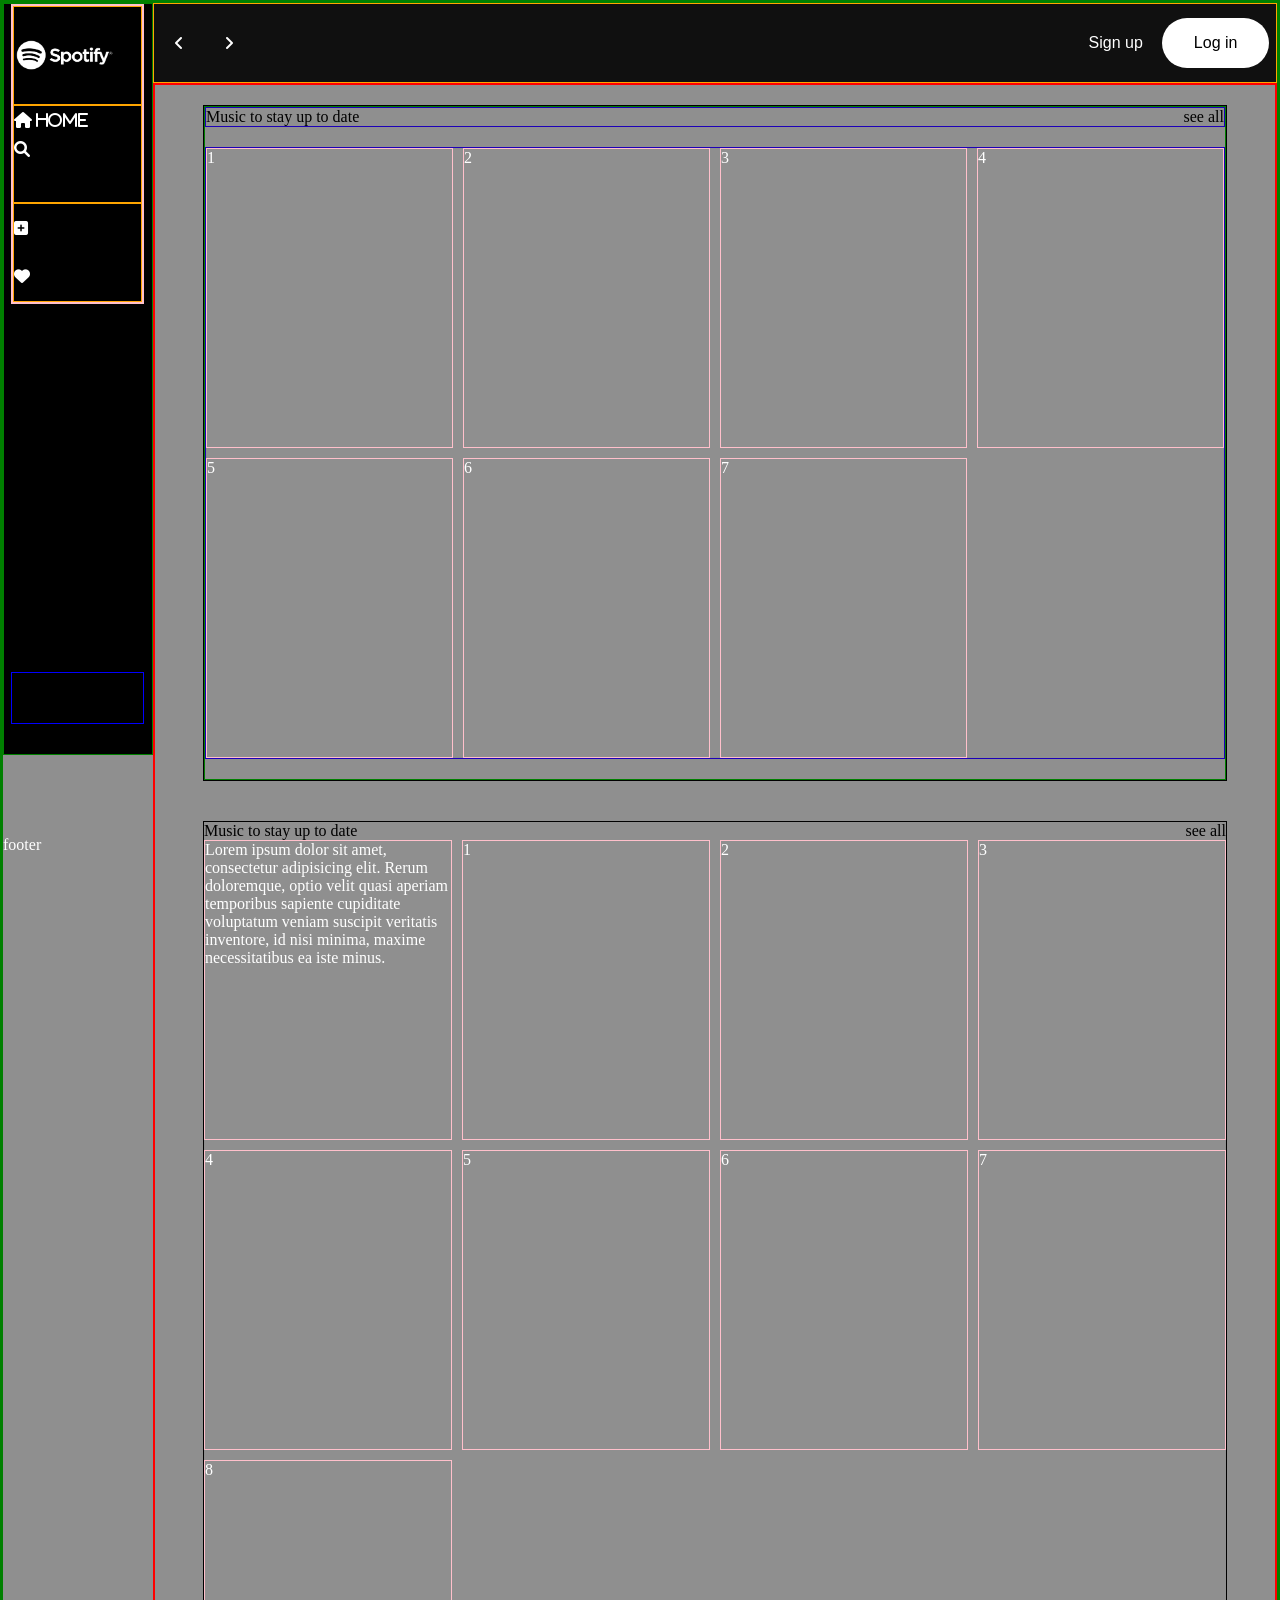
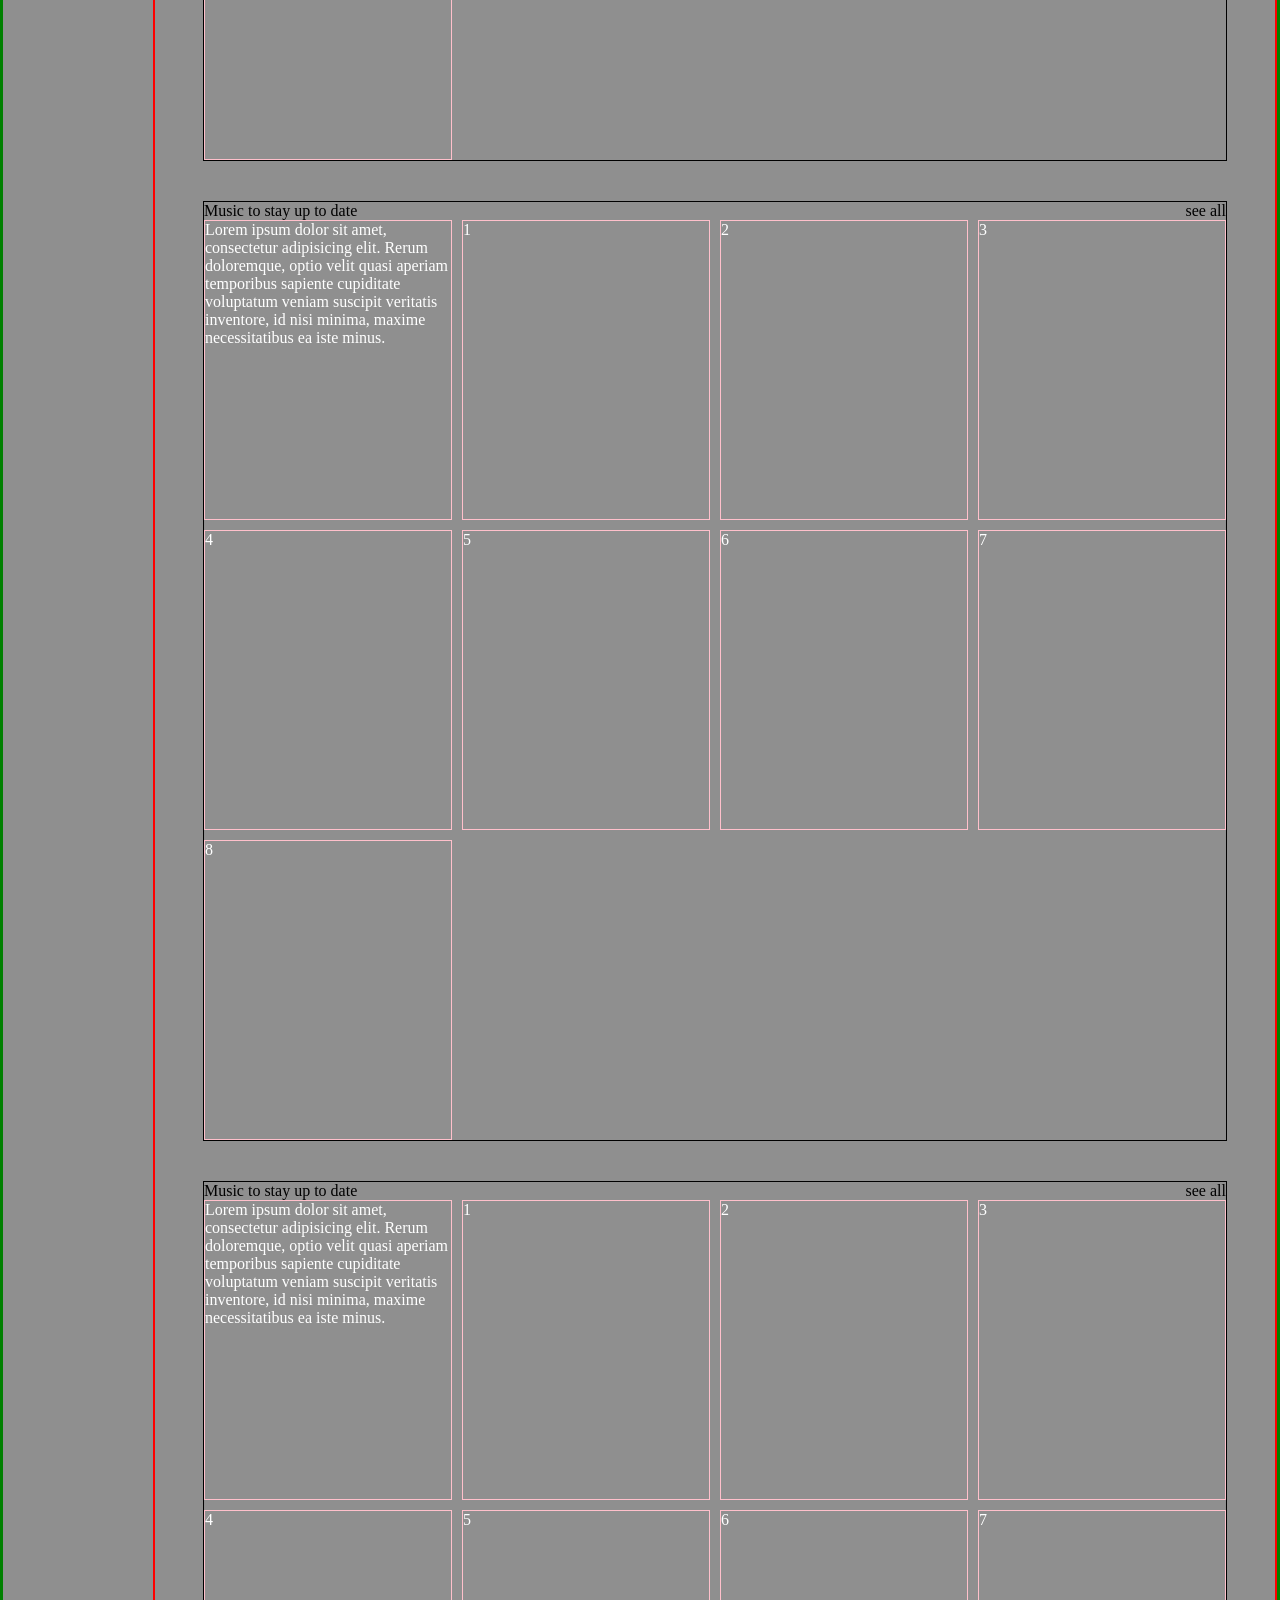
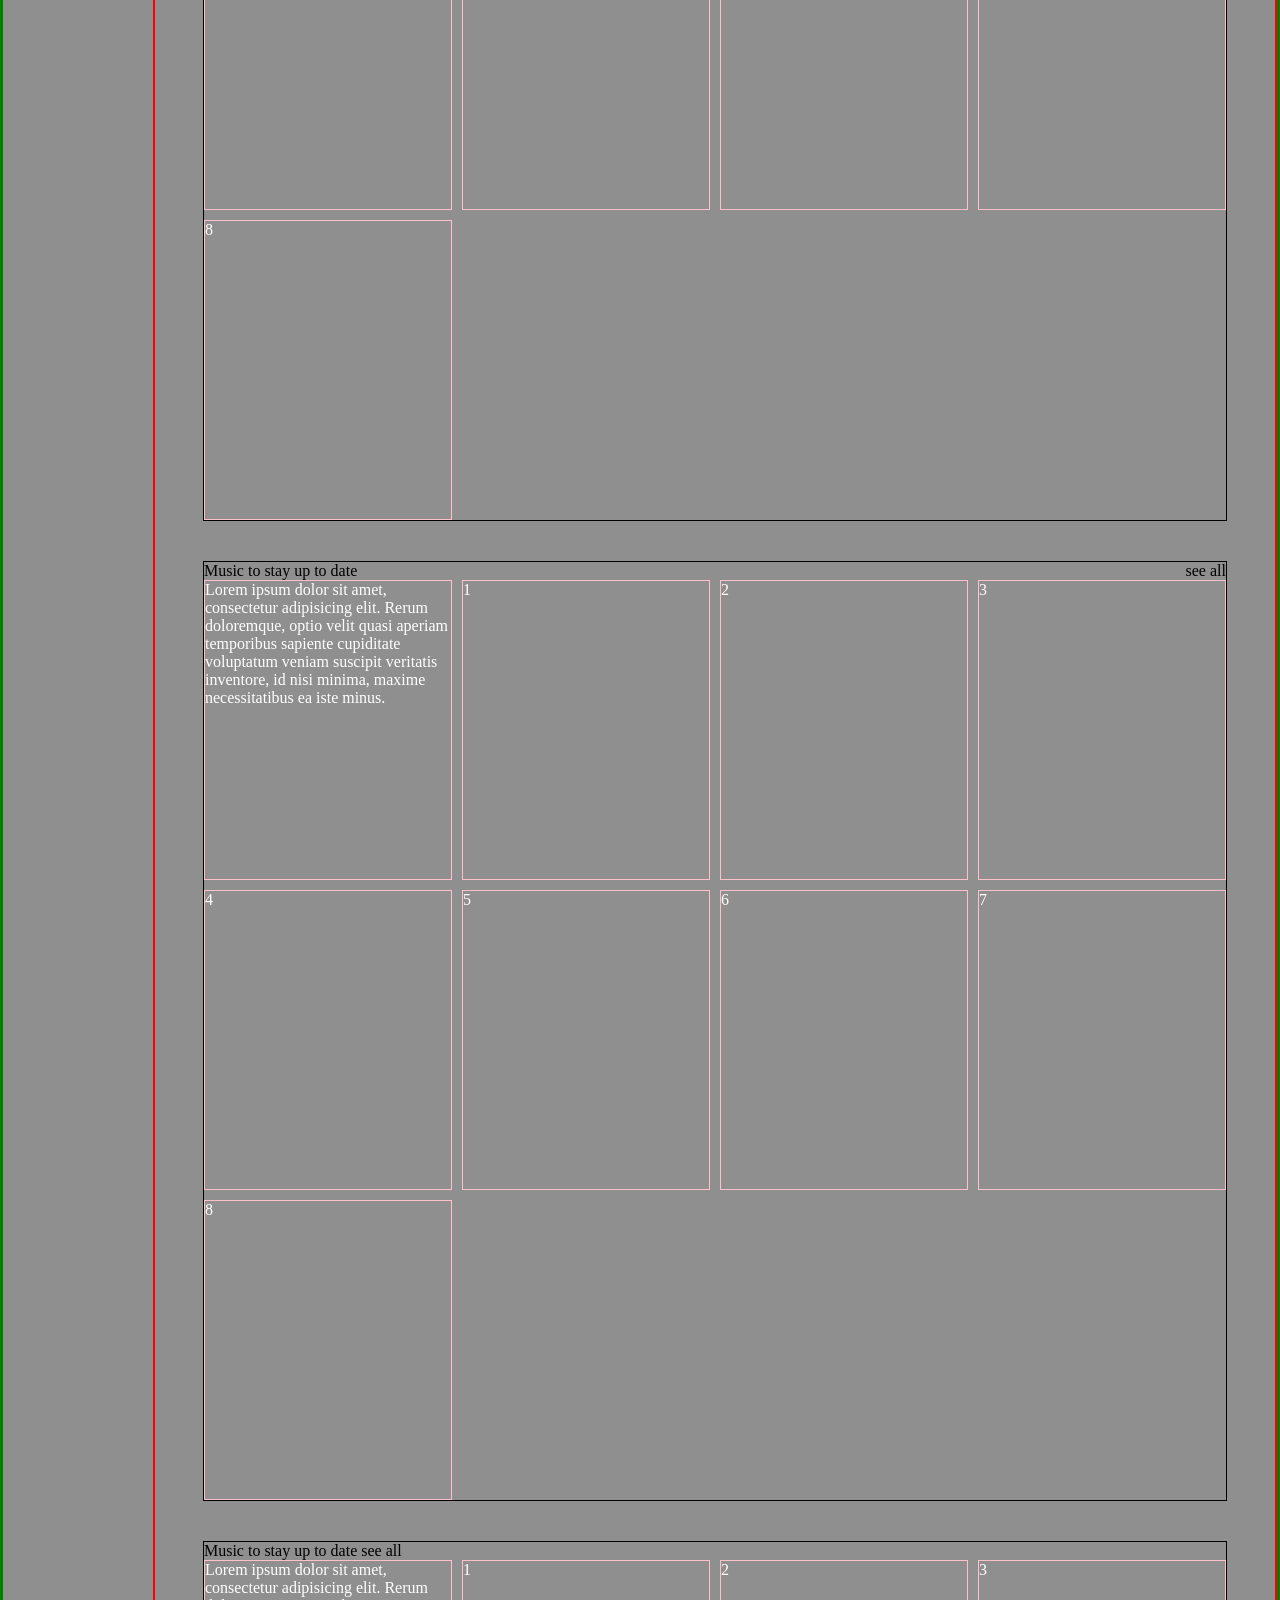
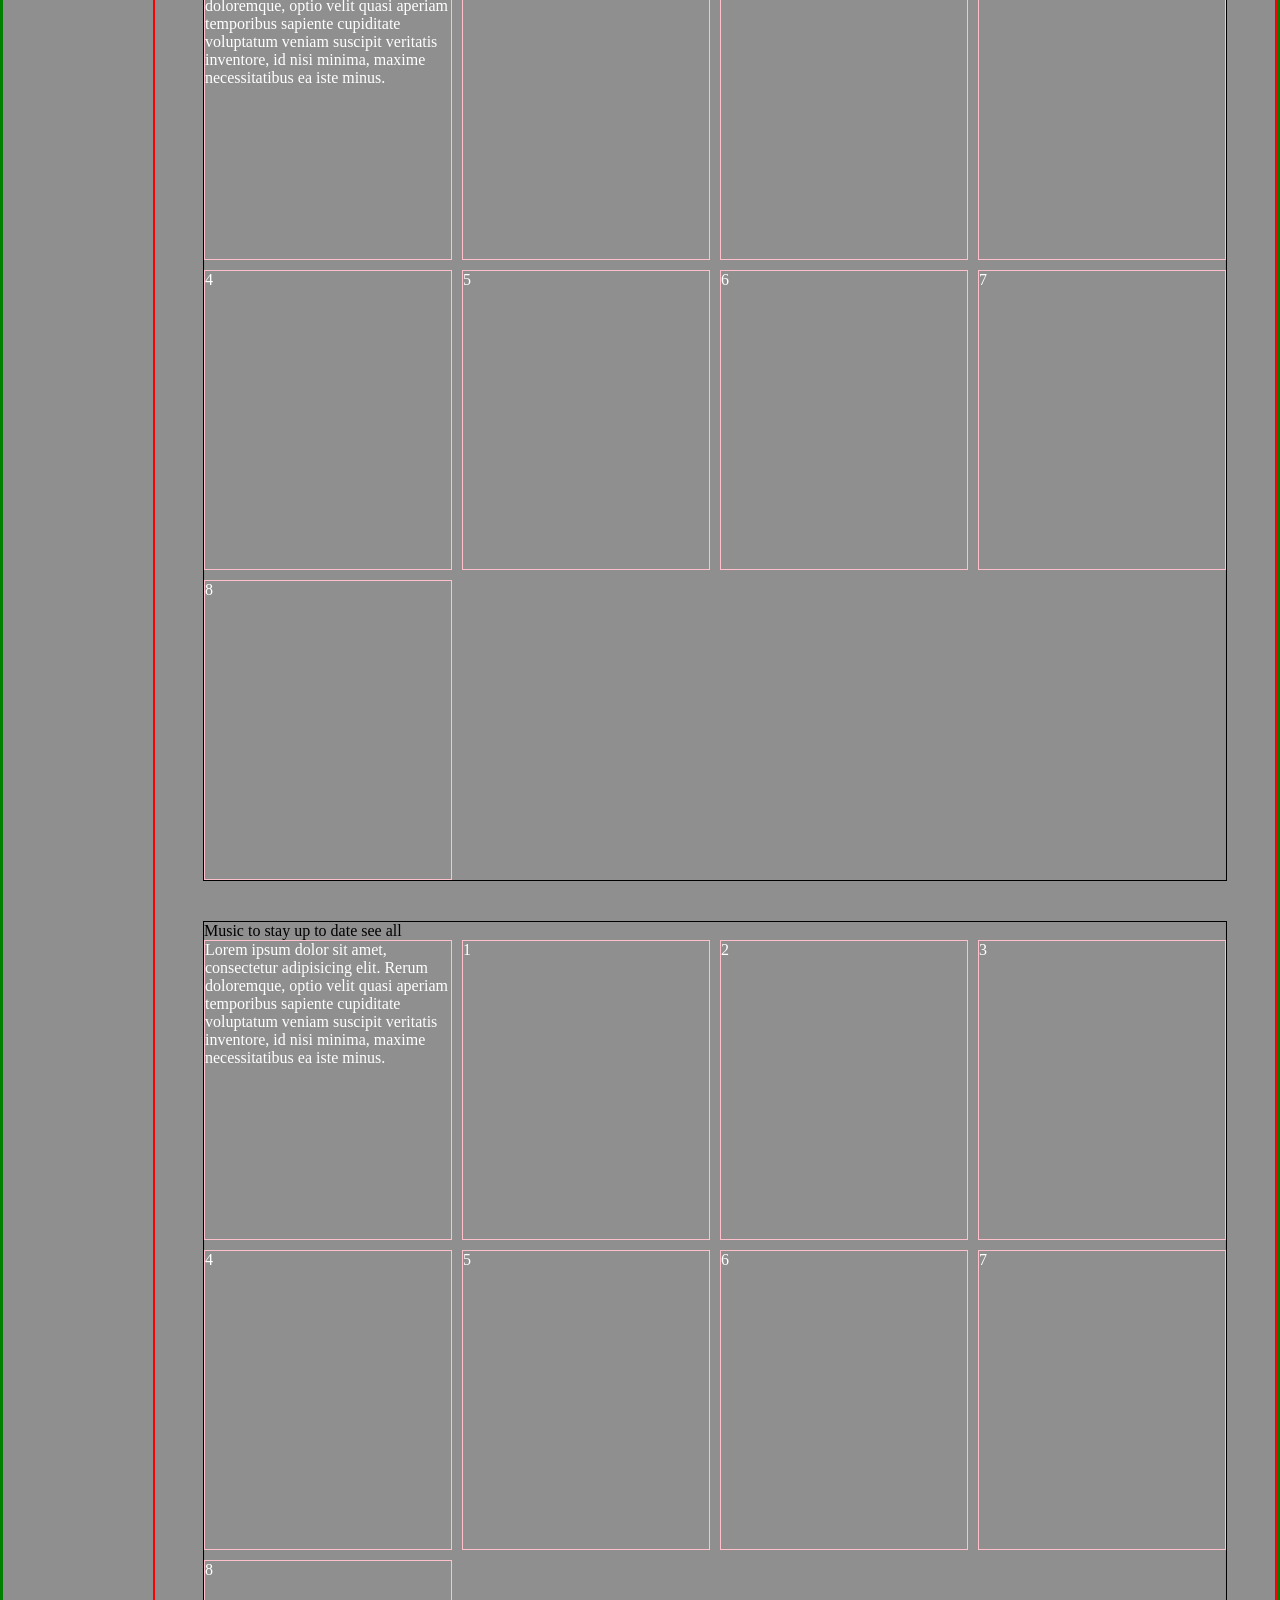
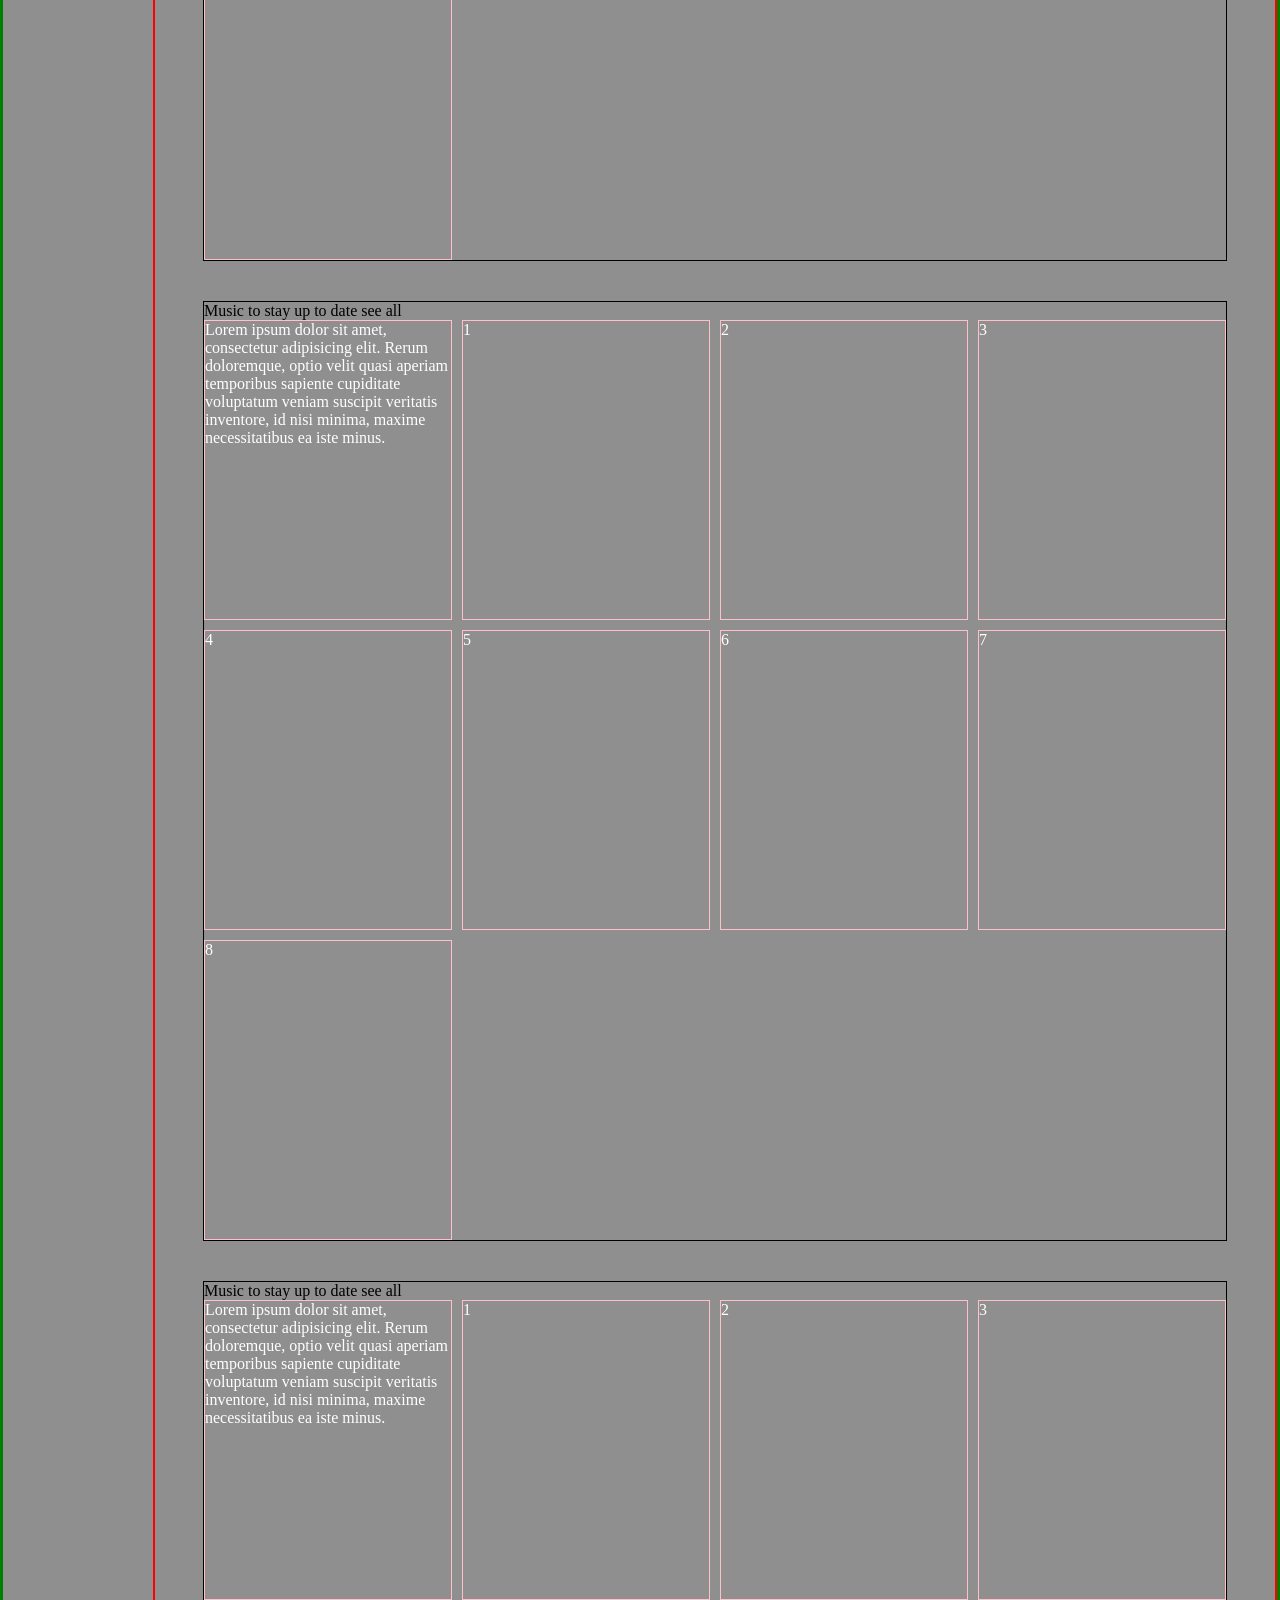
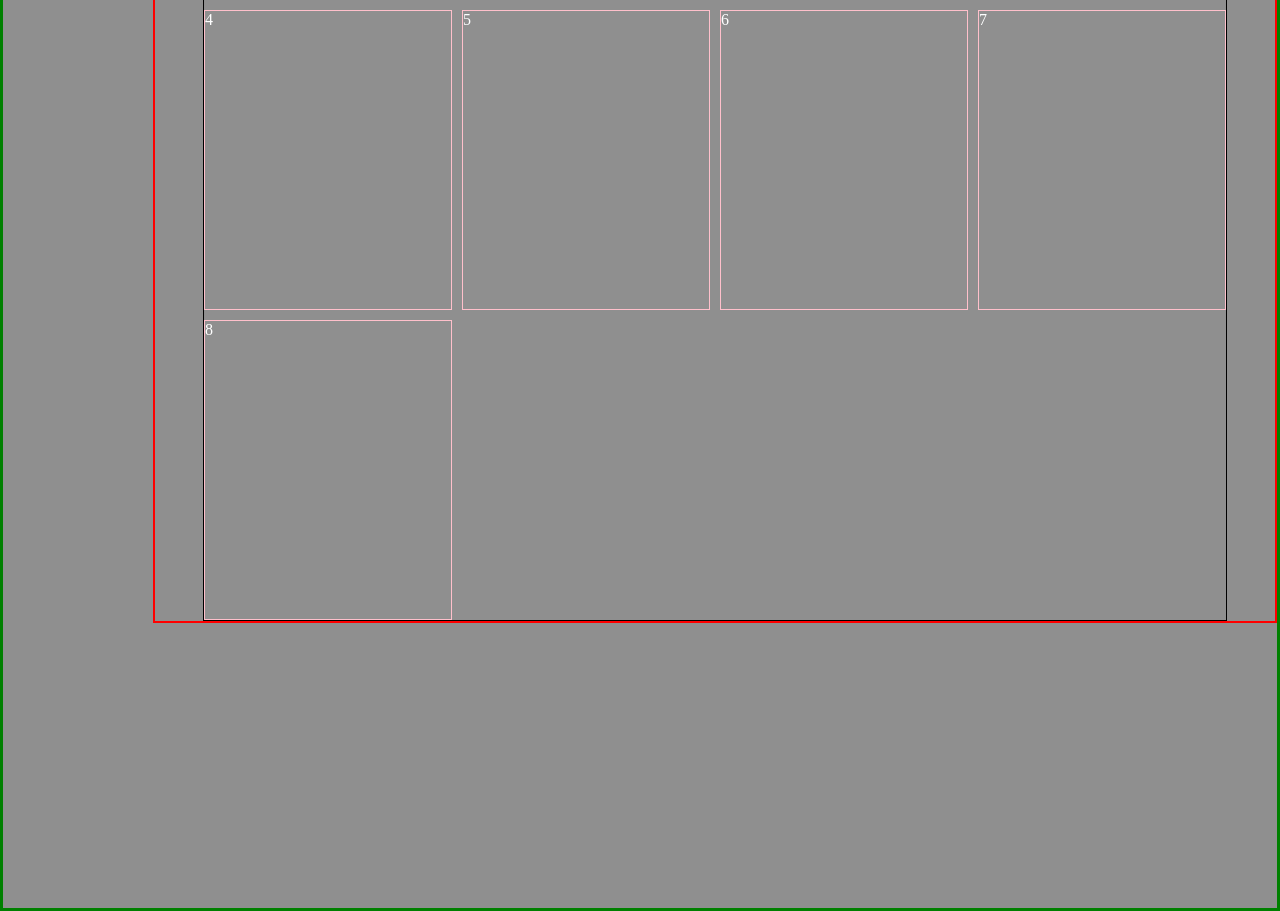
==== index.html @ fca1cfc5 "added grid layout to cards" ====
<html lang="en">

<head>
    <meta charset="UTF-8">
    <meta http-equiv="X-UA-Compatible" content="IE=edge">
    <meta name="viewport" content="width=device-width, initial-scale=1.0">
    <link rel="stylesheet" href="style.css">
    <link rel="stylesheet" href="reset.css">
    <link rel="stylesheet" href="https://cdnjs.cloudflare.com/ajax/libs/font-awesome/6.0.0/css/all.min.css">
    <title>Document</title>
</head>

<body>

    <div class="grid_main_container">
        <header class="head grid_item_main_1 head_flex">
            <div class="head_left_wrapper">
                <span class="head_arrow_left"><i class="fa-solid fa-angle-left"></i></span>
                <span class="head_arrow_right"> <i class="fa-solid fa-angle-right"></i></span>
            </div>
            <div class="head_right_wrapper">
                <button class="head_signup"> Sign up</button>
                <button class="head_login"> Log in</button>
            </div>
        </header>
        <aside class="aside grid_item_main_2 aside_flex">
            <div class="aside_nav_flex">
                <header>
                    <img src="logo.png" alt="" width="100px">
                </header>
                <nav class="test">
                    <a href=""><i class="fa-solid fa-house"> Home</i></a>
                    <a href=""><i class="fa-solid fa-magnifying-glass"></i> search</a>
                    <a href="" class="flex"><svg role="img" height="24" width="24"
                            class="Svg-sc-1bi12j5-0 EQkJl collection-icon" viewBox="0 0 24 24">
                            <path
                                d="M14.5 2.134a1 1 0 011 0l6 3.464a1 1 0 01.5.866V21a1 1 0 01-1 1h-6a1 1 0 01-1-1V3a1 1 0 01.5-.866zM16 4.732V20h4V7.041l-4-2.309zM3 22a1 1 0 01-1-1V3a1 1 0 012 0v18a1 1 0 01-1 1zm6 0a1 1 0 01-1-1V3a1 1 0 012 0v18a1 1 0 01-1 1z">
                            </path>
                        </svg>your library</i></a>
                </nav>
                <nav>
                    <a href=""><i class="fa-solid fa-square-plus"></i> create playlist </i></a>
                    <a href=""><i class="fa-solid fa-heart"></i></i>liked songs</a>
                </nav>
            </div>
            <footer class="aside_footer">
                <a href="#">cookies</a>
                <a href="#">privacy</a>
            </footer>
        </aside>
        <main class="main grid_item_main_3">

            <div class="main_item1">
                <div class="cards">
                    <div class="flex-between">
                        <a href="#">Music to stay up to date</a>
                        <a href="#">see all</a>
                    </div>
                    <div class="card_container">

                        <div class="card">1</div>
                        <div class="card">2</div>
                        <div class="card">3</div>
                        <div class="card">4</div>
                        <div class="card">5</div>
                        <div class="card">6</div>
                        <div class="card">7</div>
                    </div>
                </div>
            </div>
            <div class="main_item1">
                <div class="flex-between">

                    <a href="#">Music to stay up to date</a>
                    <a href="#">see all</a>
                </div>
                <div class="card_container">
                    <div class="card_1">Lorem ipsum dolor sit amet, consectetur adipisicing elit. Rerum doloremque,
                        optio
                        velit quasi aperiam temporibus sapiente cupiditate voluptatum veniam suscipit veritatis
                        inventore,
                        id nisi minima, maxime necessitatibus ea iste minus.</div>
                    <div class="card">1</div>
                    <div class="card">2</div>
                    <div class="card">3</div>
                    <div class="card">4</div>
                    <div class="card">5</div>
                    <div class="card">6</div>
                    <div class="card">7</div>
                    <div class="card">8</div>
                </div>
            </div>
            <div class="main_item1">
                <div class="flex-between">

                    <a href="#">Music to stay up to date</a>
                    <a href="#">see all</a>
                </div>

                <div class="card_container">
                    <div class="card_1">Lorem ipsum dolor sit amet, consectetur adipisicing elit. Rerum doloremque,
                        optio
                        velit quasi aperiam temporibus sapiente cupiditate voluptatum veniam suscipit veritatis
                        inventore,
                        id nisi minima, maxime necessitatibus ea iste minus.</div>
                    <div class="card">1</div>
                    <div class="card">2</div>
                    <div class="card">3</div>
                    <div class="card">4</div>
                    <div class="card">5</div>
                    <div class="card">6</div>
                    <div class="card">7</div>
                    <div class="card">8</div>
                </div>
            </div>
            <div class="main_item1">
                <div class="flex-between">

                    <a href="#">Music to stay up to date</a>
                    <a href="#">see all</a>
                </div>

                <div class="card_container">
                    <div class="card_1">Lorem ipsum dolor sit amet, consectetur adipisicing elit. Rerum doloremque,
                        optio
                        velit quasi aperiam temporibus sapiente cupiditate voluptatum veniam suscipit veritatis
                        inventore,
                        id nisi minima, maxime necessitatibus ea iste minus.</div>
                    <div class="card">1</div>
                    <div class="card">2</div>
                    <div class="card">3</div>
                    <div class="card">4</div>
                    <div class="card">5</div>
                    <div class="card">6</div>
                    <div class="card">7</div>
                    <div class="card">8</div>
                </div>
            </div>
            <div class="main_item1">
                <div class="flex-between">

                    <a href="#">Music to stay up to date</a>
                    <a href="#">see all</a>
                </div>

                <div class="card_container">
                    <div class="card_1">Lorem ipsum dolor sit amet, consectetur adipisicing elit. Rerum doloremque,
                        optio
                        velit quasi aperiam temporibus sapiente cupiditate voluptatum veniam suscipit veritatis
                        inventore,
                        id nisi minima, maxime necessitatibus ea iste minus.</div>
                    <div class="card">1</div>
                    <div class="card">2</div>
                    <div class="card">3</div>
                    <div class="card">4</div>
                    <div class="card">5</div>
                    <div class="card">6</div>
                    <div class="card">7</div>
                    <div class="card">8</div>
                </div>
            </div>
            <div class="main_item1">
                <a href="#">Music to stay up to date</a>
                <a href="#">see all</a>

                <div class="card_container">
                    <div class="card_1">Lorem ipsum dolor sit amet, consectetur adipisicing elit. Rerum doloremque,
                        optio
                        velit quasi aperiam temporibus sapiente cupiditate voluptatum veniam suscipit veritatis
                        inventore,
                        id nisi minima, maxime necessitatibus ea iste minus.</div>
                    <div class="card">1</div>
                    <div class="card">2</div>
                    <div class="card">3</div>
                    <div class="card">4</div>
                    <div class="card">5</div>
                    <div class="card">6</div>
                    <div class="card">7</div>
                    <div class="card">8</div>
                </div>
            </div>
            <div class="main_item1">
                <a href="#">Music to stay up to date</a>
                <a href="#">see all</a>

                <div class="card_container">
                    <div class="card_1">Lorem ipsum dolor sit amet, consectetur adipisicing elit. Rerum doloremque,
                        optio
                        velit quasi aperiam temporibus sapiente cupiditate voluptatum veniam suscipit veritatis
                        inventore,
                        id nisi minima, maxime necessitatibus ea iste minus.</div>
                    <div class="card">1</div>
                    <div class="card">2</div>
                    <div class="card">3</div>
                    <div class="card">4</div>
                    <div class="card">5</div>
                    <div class="card">6</div>
                    <div class="card">7</div>
                    <div class="card">8</div>
                </div>
            </div>
            <div class="main_item1">
                <a href="#">Music to stay up to date</a>
                <a href="#">see all</a>

                <div class="card_container">
                    <div class="card_1">Lorem ipsum dolor sit amet, consectetur adipisicing elit. Rerum doloremque,
                        optio
                        velit quasi aperiam temporibus sapiente cupiditate voluptatum veniam suscipit veritatis
                        inventore,
                        id nisi minima, maxime necessitatibus ea iste minus.</div>
                    <div class="card">1</div>
                    <div class="card">2</div>
                    <div class="card">3</div>
                    <div class="card">4</div>
                    <div class="card">5</div>
                    <div class="card">6</div>
                    <div class="card">7</div>
                    <div class="card">8</div>
                </div>
            </div>
            <div class="main_item1">
                <a href="#">Music to stay up to date</a>
                <a href="#">see all</a>

                <div class="card_container">
                    <div class="card_1">Lorem ipsum dolor sit amet, consectetur adipisicing elit. Rerum doloremque,
                        optio
                        velit quasi aperiam temporibus sapiente cupiditate voluptatum veniam suscipit veritatis
                        inventore,
                        id nisi minima, maxime necessitatibus ea iste minus.</div>
                    <div class="card">1</div>
                    <div class="card">2</div>
                    <div class="card">3</div>
                    <div class="card">4</div>
                    <div class="card">5</div>
                    <div class="card">6</div>
                    <div class="card">7</div>
                    <div class="card">8</div>
                </div>
            </div>
        </main>
        <footer class="foot grid_item_main_4">footer</footer>
    </div>



</body>

</html>
---- style.css ----
/* .EQkJl {
    fill: rgb(102, 102, 102);
} */
:root {
    --grid_test_c1: orange;
    --grid_test_c2: rgb(116, 116, 116);
    --aside_bg: #000000;
    --header_bg: #101010;
    --head_btn_login_bg: #fff;
    --main_bg: #1d1d1d;
    --head_s: 1rem;
}

* {
    -webkit-box-sizing: border-box;
    box-sizing: border-box;
    color: white;
}

body {
    background-color: rgb(143, 143, 143);
}

.grid_main_container {
    display: grid;
    border: 3px solid green;
    /*used for more complex websites */
    /* grid-template-columns: repeat(12, 1fr);
    grid-template-rows: repeat(12, 1fr);
    width: 100vw;*/
    grid-template-columns: 0.4fr repeat(3, 1fr);
    grid-template-rows: 80px 1fr 2fr 0.1fr;
    /* height: 100vh; */
    grid-template-areas:
        "aside head head head"
        "aside main main main"
        "aside main main main"
        "foot foot foot foot";
}

/* .grid_main_container>* {
    grid-column: 1/ span 12;
} */
.grid_main_container>* {
    /* border: 1px solid red; */
}


.head {
    background-color: var(--header_bg);
    border: 1px solid orange;
    grid-area: head;
    /* grid-column: 3/ -1;
    grid-row: 1/span 1; */
    position: -webkit-sticky;
    position: sticky;
    top: 0;

}

/*layout*/
.head_flex {
    display: -webkit-box;
    display: -ms-flexbox;
    display: flex;
    -webkit-box-align: center;
    -ms-flex-align: center;
    align-items: center;
    -ms-flex-pack: distribute;
    -webkit-box-pack: justify;
    justify-content: space-between;
}

.head_left_wrapper,
.head_right_wrapper {
    /* border: 1px solid red; */
    width: 100px;
    height: 100%;
    display: -webkit-box;
    display: -ms-flexbox;
    display: flex;
    -webkit-box-pack: justify;
    -ms-flex-pack: justify;
    justify-content: space-around;
    -webkit-box-align: center;
    -ms-flex-align: center;
    align-items: center;

}

.head_right_wrapper {
    width: 200px;
}

.head>* {
    color: white;
}

/*sign up and sign in button styles*/

.head_signup {
    border: none;
    color: white;
    background-color: transparent;
    font-size: var(--head_s)
}

.head_signup:hover,
.head_login:hover {
    -webkit-transform: scale(1.1);
    -ms-transform: scale(1.1);
    transform: scale(1.1);
}

.head_login {
    color: #000;
    border: none;
    font-size: var(--head_s);
    background-color: var(--head_btn_login_bg);
    padding: 1rem 2rem;
    border-radius: 25px;
}


.fa-spotify {
    color: white;
}

.aside {
    background-color: var(--aside_bg);
    grid-area: aside;
    align-self: start;
    position: -webkit-sticky;
    position: sticky;
    top: 0;
    left: 0;
    /* grid-column: 1/ 3;
    grid-row: 1/-1; */

}

.aside_flex {
    border: 1px solid green;
    display: -webkit-box;
    display: -ms-flexbox;
    display: flex;
    -webkit-box-orient: vertical;
    -webkit-box-direction: normal;
    -ms-flex-direction: column;
    flex-direction: column;
    -webkit-box-pack: justify;
    -ms-flex-pack: justify;
    justify-content: space-between;
    -webkit-box-align: center;
    -ms-flex-align: center;
    align-items: center;
    height: 47rem;
}

.aside_flex>* {
    height: 40%;
    width: 90%;
    border: 1px solid blue;
}

.aside_nav_flex {
    display: -webkit-box;
    display: -ms-flexbox;
    display: flex;
    -webkit-box-orient: vertical;
    -webkit-box-direction: normal;
    -ms-flex-direction: column;
    flex-direction: column;
    -webkit-box-pack: justify;
    -ms-flex-pack: justify;
    justify-content: space-around;
    -webkit-box-align: center;
    -ms-flex-align: center;
    align-items: center;
    border: 2px solid pink;
}



.aside_nav_flex>* {
    border: 1px solid orange;
    height: 40%;
    width: 100%;
    display: -webkit-box;
    display: -ms-flexbox;
    display: flex;
    -webkit-box-orient: vertical;
    -webkit-box-direction: normal;
    -ms-flex-direction: column;
    flex-direction: column;
    -ms-flex-pack: distribute;
    justify-content: space-around;
}

.aside_footer {
    display: -webkit-box;
    display: -ms-flexbox;
    display: flex;
    -webkit-box-orient: vertical;
    -webkit-box-direction: normal;
    -ms-flex-direction: column;
    flex-direction: column;
    -ms-flex-pack: distribute;
    justify-content: space-around;
    margin-bottom: 20%;
    height: 7%;
}

.main {
    /* background-color: var(--main_bg); */
    grid-area: main;
    /* grid-column: 3/ -1;
    grid-row: 2/-1; */
    /* display: grid; */
    /* height: 150rem; */
}

.grid_item_main_3 {
    border: 2px solid red;
    display: grid;
    -ms-flex-pack: distribute;
    justify-content: space-around;
    -webkit-box-align: center;
    -ms-flex-align: center;
    align-items: center;
    grid-gap: 20px;
    gap: 20px;

}

.grid_item_main_3>* {
    border: 1px solid black;
    /* width: 70%; */
    width: 80vw;
    margin-top: 20px;


}

.flex-between {
    display: -webkit-box;
    display: -ms-flexbox;
    display: flex;
    -webkit-box-pack: justify;
    -ms-flex-pack: justify;
    justify-content: space-between;
}

.cards {
    border: 1px solid green;
    /* padding: 2rem;
    margin: 1rem; */
    display: -webkit-box;
    display: -ms-flexbox;
    display: flex;
    -webkit-box-orient: vertical;
    -webkit-box-direction: normal;
    -ms-flex-direction: column;
    flex-direction: column;
    -webkit-box-pack: justify;
    -ms-flex-pack: justify;
    justify-content: space-between;

}

.cards>* {
    border: 1px solid rgb(28, 0, 184);
    margin-bottom: 20px;



}

.card_container {
    display: grid;
    grid-gap: 10px;
    grid-template-columns: repeat(auto-fill, minmax(200px, 1fr));
    grid-auto-rows: minmax(300px, auto);

}

.card_container>* {
    border: 1px solid pink;
}

.foot {
    /* background-color: var(--grid_test_c2); */
    grid-area: foot;
    /* grid-column: 1/ -1;
    grid-row: 12/-1; */
    bottom: 0;
    height: 4em;
    position: fixed;
    width: 100vw;

}

.flex {
    display: -webkit-box;
    display: -ms-flexbox;
    display: flex;
    -webkit-box-align: center;
    -ms-flex-align: center;
    align-items: center;
}

/*mobile*/
/*
@media (min-width: 700px) {
    .head {

        grid-column: 2/ -1;
        grid-row: 1/span 1;


    }

    .aside {

        grid-column: 1/ 2;
        grid-row: 1/-1;
    }

    .main {

        grid-column: 2/ -1;

        grid-row: 2/-1;


    }

    .foot {

        grid-column: 1/ -1;
        grid-row: 12/-1;

    }
} */
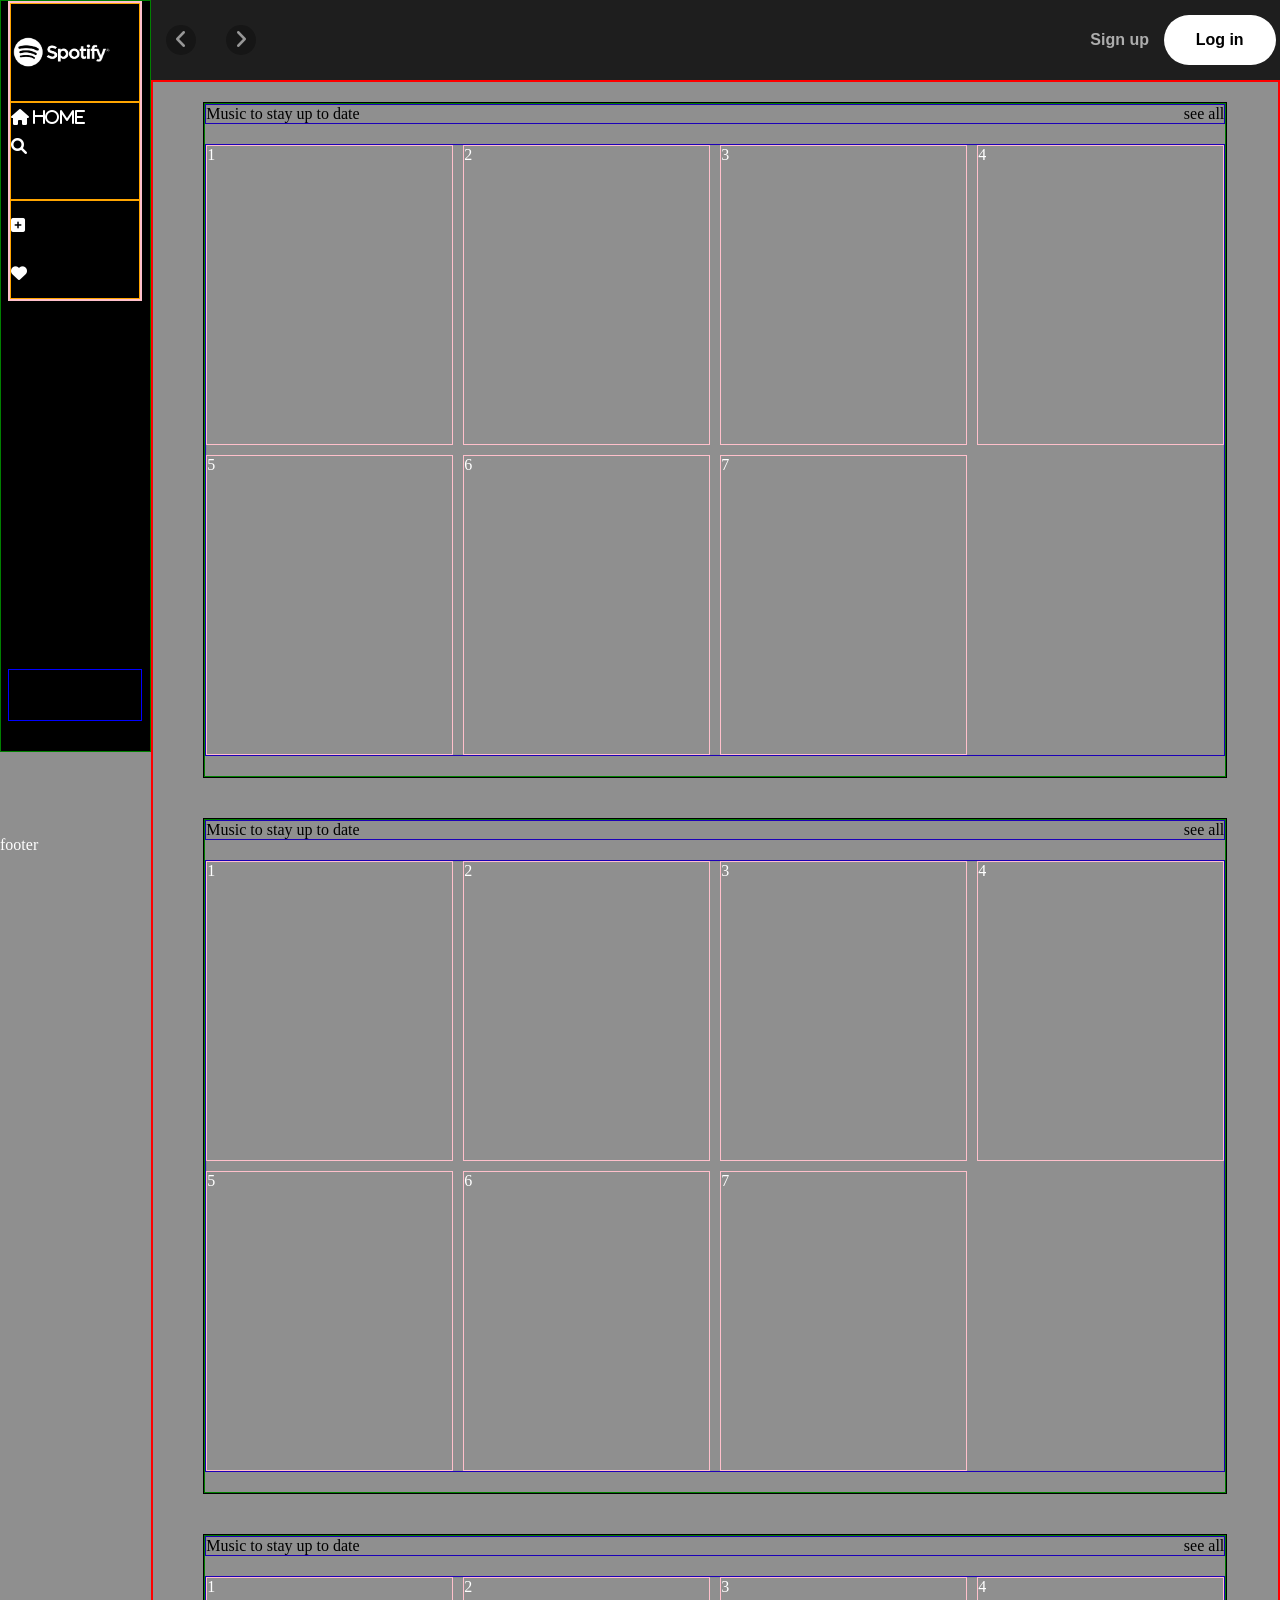
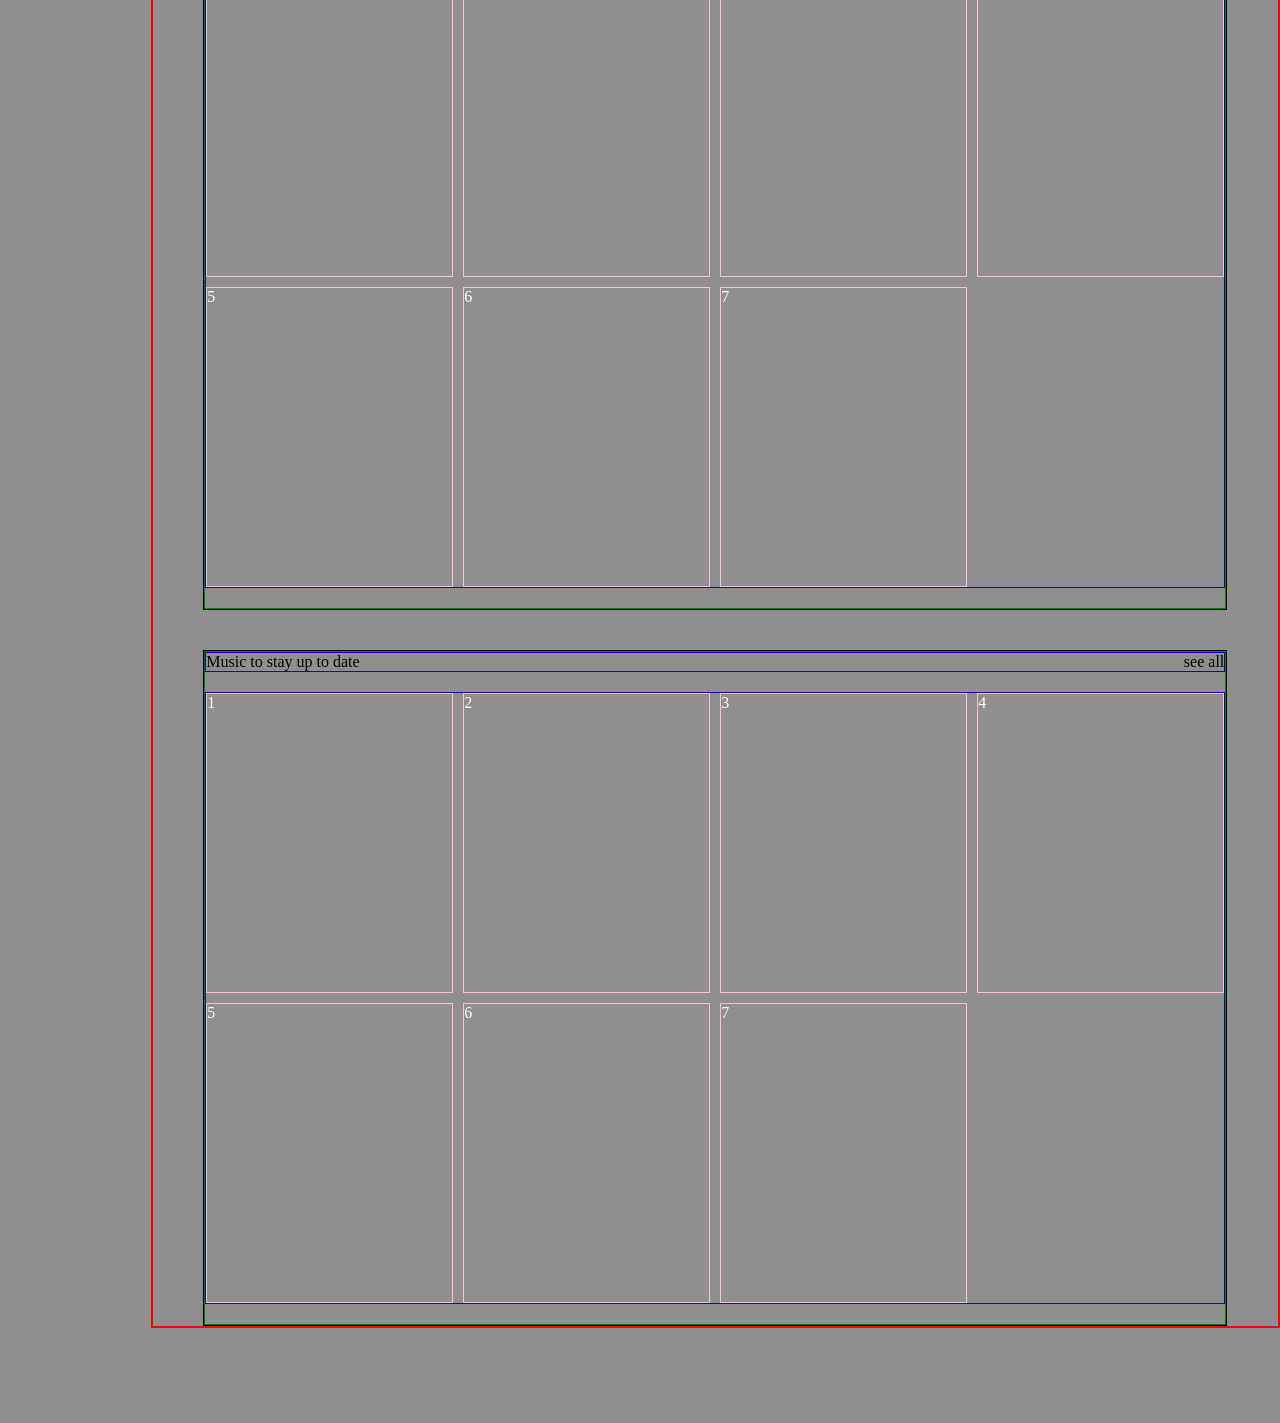
==== commit 00412b38: "added colors to header" ====
--- a/index.html
+++ b/index.html
@@ -69,176 +69,60 @@
                 </div>
             </div>
             <div class="main_item1">
-                <div class="flex-between">
+                <div class="cards">
+                    <div class="flex-between">
+                        <a href="#">Music to stay up to date</a>
+                        <a href="#">see all</a>
+                    </div>
+                    <div class="card_container">
 
-                    <a href="#">Music to stay up to date</a>
-                    <a href="#">see all</a>
-                </div>
-                <div class="card_container">
-                    <div class="card_1">Lorem ipsum dolor sit amet, consectetur adipisicing elit. Rerum doloremque,
-                        optio
-                        velit quasi aperiam temporibus sapiente cupiditate voluptatum veniam suscipit veritatis
-                        inventore,
-                        id nisi minima, maxime necessitatibus ea iste minus.</div>
-                    <div class="card">1</div>
-                    <div class="card">2</div>
-                    <div class="card">3</div>
-                    <div class="card">4</div>
-                    <div class="card">5</div>
-                    <div class="card">6</div>
-                    <div class="card">7</div>
-                    <div class="card">8</div>
+                        <div class="card">1</div>
+                        <div class="card">2</div>
+                        <div class="card">3</div>
+                        <div class="card">4</div>
+                        <div class="card">5</div>
+                        <div class="card">6</div>
+                        <div class="card">7</div>
+                    </div>
                 </div>
             </div>
             <div class="main_item1">
-                <div class="flex-between">
+                <div class="cards">
+                    <div class="flex-between">
+                        <a href="#">Music to stay up to date</a>
+                        <a href="#">see all</a>
+                    </div>
+                    <div class="card_container">
 
-                    <a href="#">Music to stay up to date</a>
-                    <a href="#">see all</a>
-                </div>
-
-                <div class="card_container">
-                    <div class="card_1">Lorem ipsum dolor sit amet, consectetur adipisicing elit. Rerum doloremque,
-                        optio
-                        velit quasi aperiam temporibus sapiente cupiditate voluptatum veniam suscipit veritatis
-                        inventore,
-                        id nisi minima, maxime necessitatibus ea iste minus.</div>
-                    <div class="card">1</div>
-                    <div class="card">2</div>
-                    <div class="card">3</div>
-                    <div class="card">4</div>
-                    <div class="card">5</div>
-                    <div class="card">6</div>
-                    <div class="card">7</div>
-                    <div class="card">8</div>
+                        <div class="card">1</div>
+                        <div class="card">2</div>
+                        <div class="card">3</div>
+                        <div class="card">4</div>
+                        <div class="card">5</div>
+                        <div class="card">6</div>
+                        <div class="card">7</div>
+                    </div>
                 </div>
             </div>
             <div class="main_item1">
-                <div class="flex-between">
+                <div class="cards">
+                    <div class="flex-between">
+                        <a href="#">Music to stay up to date</a>
+                        <a href="#">see all</a>
+                    </div>
+                    <div class="card_container">
 
-                    <a href="#">Music to stay up to date</a>
-                    <a href="#">see all</a>
-                </div>
-
-                <div class="card_container">
-                    <div class="card_1">Lorem ipsum dolor sit amet, consectetur adipisicing elit. Rerum doloremque,
-                        optio
-                        velit quasi aperiam temporibus sapiente cupiditate voluptatum veniam suscipit veritatis
-                        inventore,
-                        id nisi minima, maxime necessitatibus ea iste minus.</div>
-                    <div class="card">1</div>
-                    <div class="card">2</div>
-                    <div class="card">3</div>
-                    <div class="card">4</div>
-                    <div class="card">5</div>
-                    <div class="card">6</div>
-                    <div class="card">7</div>
-                    <div class="card">8</div>
+                        <div class="card">1</div>
+                        <div class="card">2</div>
+                        <div class="card">3</div>
+                        <div class="card">4</div>
+                        <div class="card">5</div>
+                        <div class="card">6</div>
+                        <div class="card">7</div>
+                    </div>
                 </div>
             </div>
-            <div class="main_item1">
-                <div class="flex-between">
 
-                    <a href="#">Music to stay up to date</a>
-                    <a href="#">see all</a>
-                </div>
-
-                <div class="card_container">
-                    <div class="card_1">Lorem ipsum dolor sit amet, consectetur adipisicing elit. Rerum doloremque,
-                        optio
-                        velit quasi aperiam temporibus sapiente cupiditate voluptatum veniam suscipit veritatis
-                        inventore,
-                        id nisi minima, maxime necessitatibus ea iste minus.</div>
-                    <div class="card">1</div>
-                    <div class="card">2</div>
-                    <div class="card">3</div>
-                    <div class="card">4</div>
-                    <div class="card">5</div>
-                    <div class="card">6</div>
-                    <div class="card">7</div>
-                    <div class="card">8</div>
-                </div>
-            </div>
-            <div class="main_item1">
-                <a href="#">Music to stay up to date</a>
-                <a href="#">see all</a>
-
-                <div class="card_container">
-                    <div class="card_1">Lorem ipsum dolor sit amet, consectetur adipisicing elit. Rerum doloremque,
-                        optio
-                        velit quasi aperiam temporibus sapiente cupiditate voluptatum veniam suscipit veritatis
-                        inventore,
-                        id nisi minima, maxime necessitatibus ea iste minus.</div>
-                    <div class="card">1</div>
-                    <div class="card">2</div>
-                    <div class="card">3</div>
-                    <div class="card">4</div>
-                    <div class="card">5</div>
-                    <div class="card">6</div>
-                    <div class="card">7</div>
-                    <div class="card">8</div>
-                </div>
-            </div>
-            <div class="main_item1">
-                <a href="#">Music to stay up to date</a>
-                <a href="#">see all</a>
-
-                <div class="card_container">
-                    <div class="card_1">Lorem ipsum dolor sit amet, consectetur adipisicing elit. Rerum doloremque,
-                        optio
-                        velit quasi aperiam temporibus sapiente cupiditate voluptatum veniam suscipit veritatis
-                        inventore,
-                        id nisi minima, maxime necessitatibus ea iste minus.</div>
-                    <div class="card">1</div>
-                    <div class="card">2</div>
-                    <div class="card">3</div>
-                    <div class="card">4</div>
-                    <div class="card">5</div>
-                    <div class="card">6</div>
-                    <div class="card">7</div>
-                    <div class="card">8</div>
-                </div>
-            </div>
-            <div class="main_item1">
-                <a href="#">Music to stay up to date</a>
-                <a href="#">see all</a>
-
-                <div class="card_container">
-                    <div class="card_1">Lorem ipsum dolor sit amet, consectetur adipisicing elit. Rerum doloremque,
-                        optio
-                        velit quasi aperiam temporibus sapiente cupiditate voluptatum veniam suscipit veritatis
-                        inventore,
-                        id nisi minima, maxime necessitatibus ea iste minus.</div>
-                    <div class="card">1</div>
-                    <div class="card">2</div>
-                    <div class="card">3</div>
-                    <div class="card">4</div>
-                    <div class="card">5</div>
-                    <div class="card">6</div>
-                    <div class="card">7</div>
-                    <div class="card">8</div>
-                </div>
-            </div>
-            <div class="main_item1">
-                <a href="#">Music to stay up to date</a>
-                <a href="#">see all</a>
-
-                <div class="card_container">
-                    <div class="card_1">Lorem ipsum dolor sit amet, consectetur adipisicing elit. Rerum doloremque,
-                        optio
-                        velit quasi aperiam temporibus sapiente cupiditate voluptatum veniam suscipit veritatis
-                        inventore,
-                        id nisi minima, maxime necessitatibus ea iste minus.</div>
-                    <div class="card">1</div>
-                    <div class="card">2</div>
-                    <div class="card">3</div>
-                    <div class="card">4</div>
-                    <div class="card">5</div>
-                    <div class="card">6</div>
-                    <div class="card">7</div>
-                    <div class="card">8</div>
-                </div>
-            </div>
         </main>
         <footer class="foot grid_item_main_4">footer</footer>
     </div>
--- a/style.css
+++ b/style.css
@@ -5,9 +5,10 @@
     --grid_test_c1: orange;
     --grid_test_c2: rgb(116, 116, 116);
     --aside_bg: #000000;
-    --header_bg: #101010;
+    --header_bg: hsla(0, 0%, 0%, 0.79);
     --head_btn_login_bg: #fff;
     --main_bg: #1d1d1d;
+    --angle_icon_bg: #161616;
     --head_s: 1rem;
 }
 
@@ -23,7 +24,6 @@
 
 .grid_main_container {
     display: grid;
-    border: 3px solid green;
     /*used for more complex websites */
     /* grid-template-columns: repeat(12, 1fr);
     grid-template-rows: repeat(12, 1fr);
@@ -47,8 +47,10 @@
 
 
 .head {
+
+    background-color: #1d1d1d;
+    /*fallback color*/
     background-color: var(--header_bg);
-    border: 1px solid orange;
     grid-area: head;
     /* grid-column: 3/ -1;
     grid-row: 1/span 1; */
@@ -74,7 +76,7 @@
 .head_left_wrapper,
 .head_right_wrapper {
     /* border: 1px solid red; */
-    width: 100px;
+    width: 120px;
     height: 100%;
     display: -webkit-box;
     display: -ms-flexbox;
@@ -86,7 +88,22 @@
     -ms-flex-align: center;
     align-items: center;
 
-}
+
+}
+
+.fa-angle-left,
+.fa-angle-right {
+    background-color: #161616;
+    background-color: var(--angle_icon_bg);
+    color: #979797;
+    padding: 5px 10px;
+    border-radius: 50%;
+    font-size: 1.3rem;
+    /* font-weight: thin; need front awesome pro*/
+
+}
+
+
 
 .head_right_wrapper {
     width: 200px;
@@ -94,15 +111,18 @@
 
 .head>* {
     color: white;
+
 }
 
 /*sign up and sign in button styles*/
 
 .head_signup {
     border: none;
-    color: white;
+    color: rgb(173, 173, 173);
     background-color: transparent;
-    font-size: var(--head_s)
+    font-size: var(--head_s);
+    font-weight: bold;
+
 }
 
 .head_signup:hover,
@@ -119,6 +139,7 @@
     background-color: var(--head_btn_login_bg);
     padding: 1rem 2rem;
     border-radius: 25px;
+    font-weight: bold;
 }
 
 
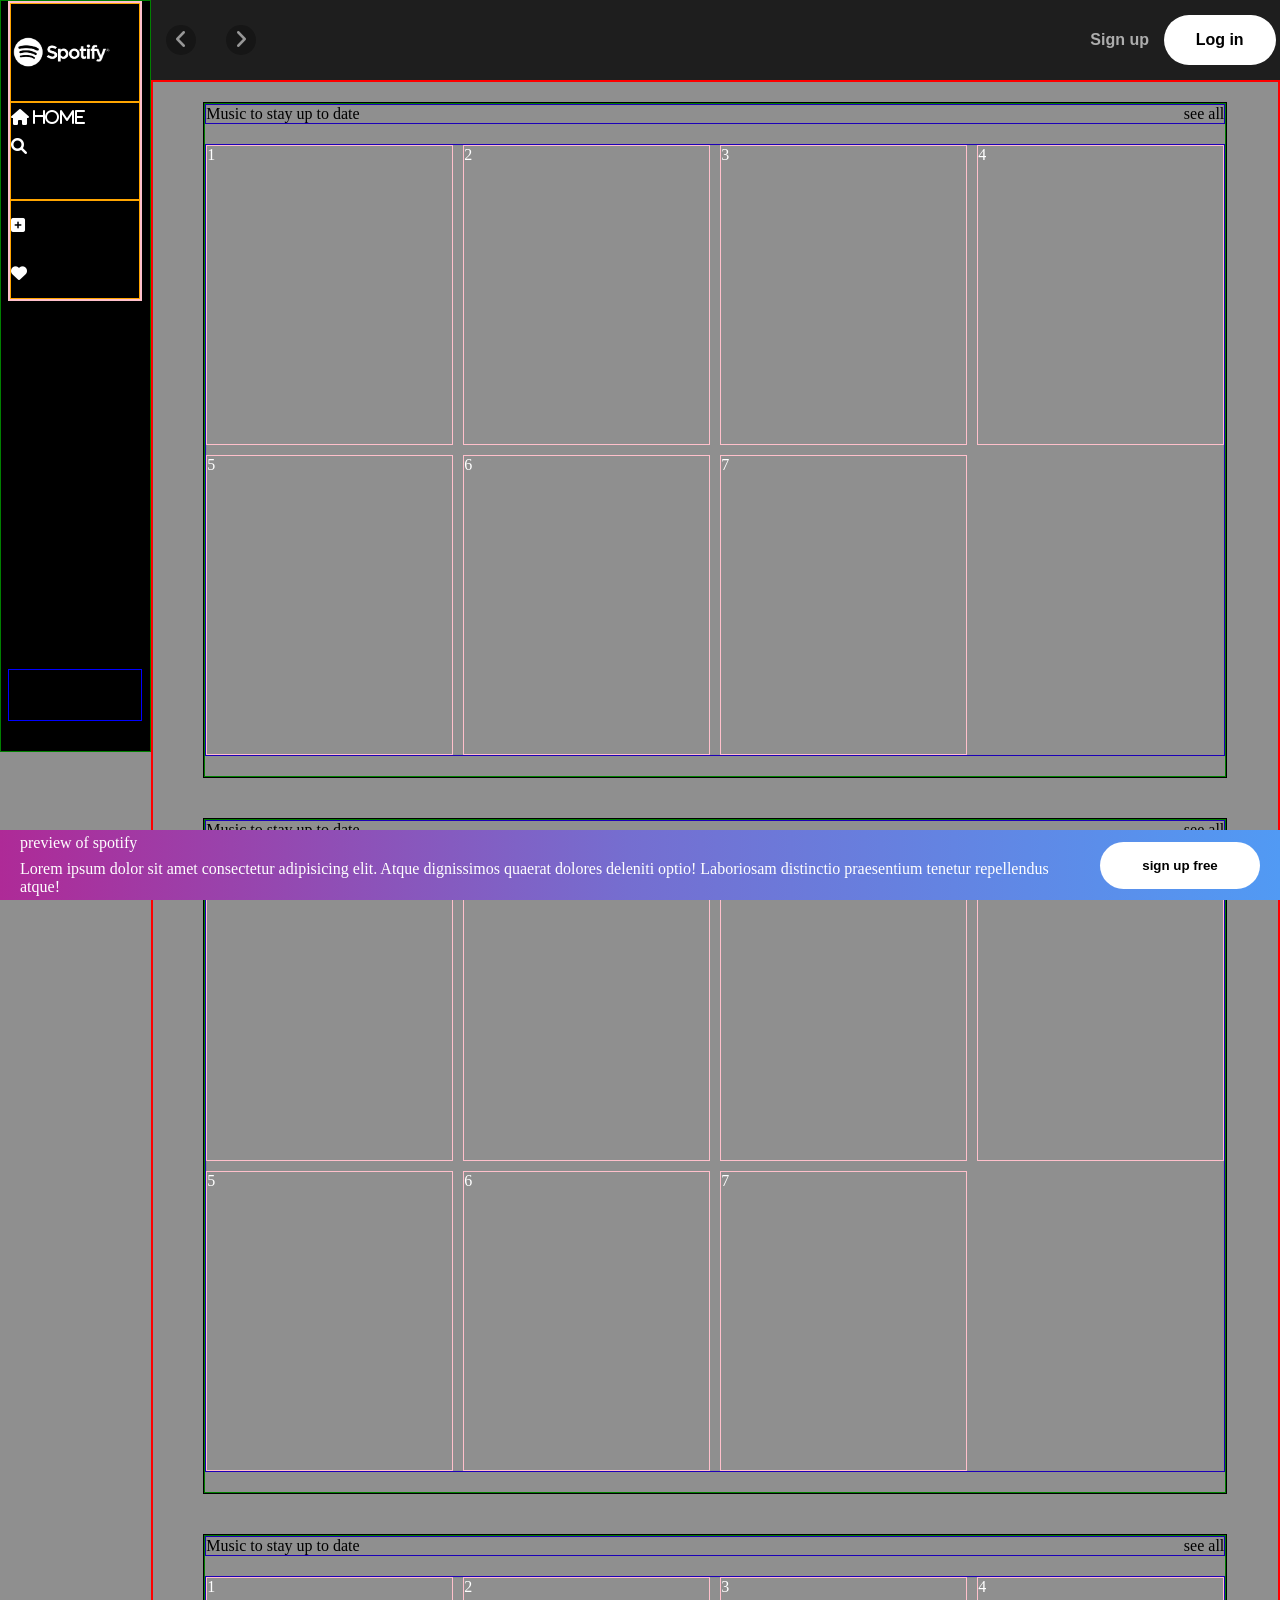
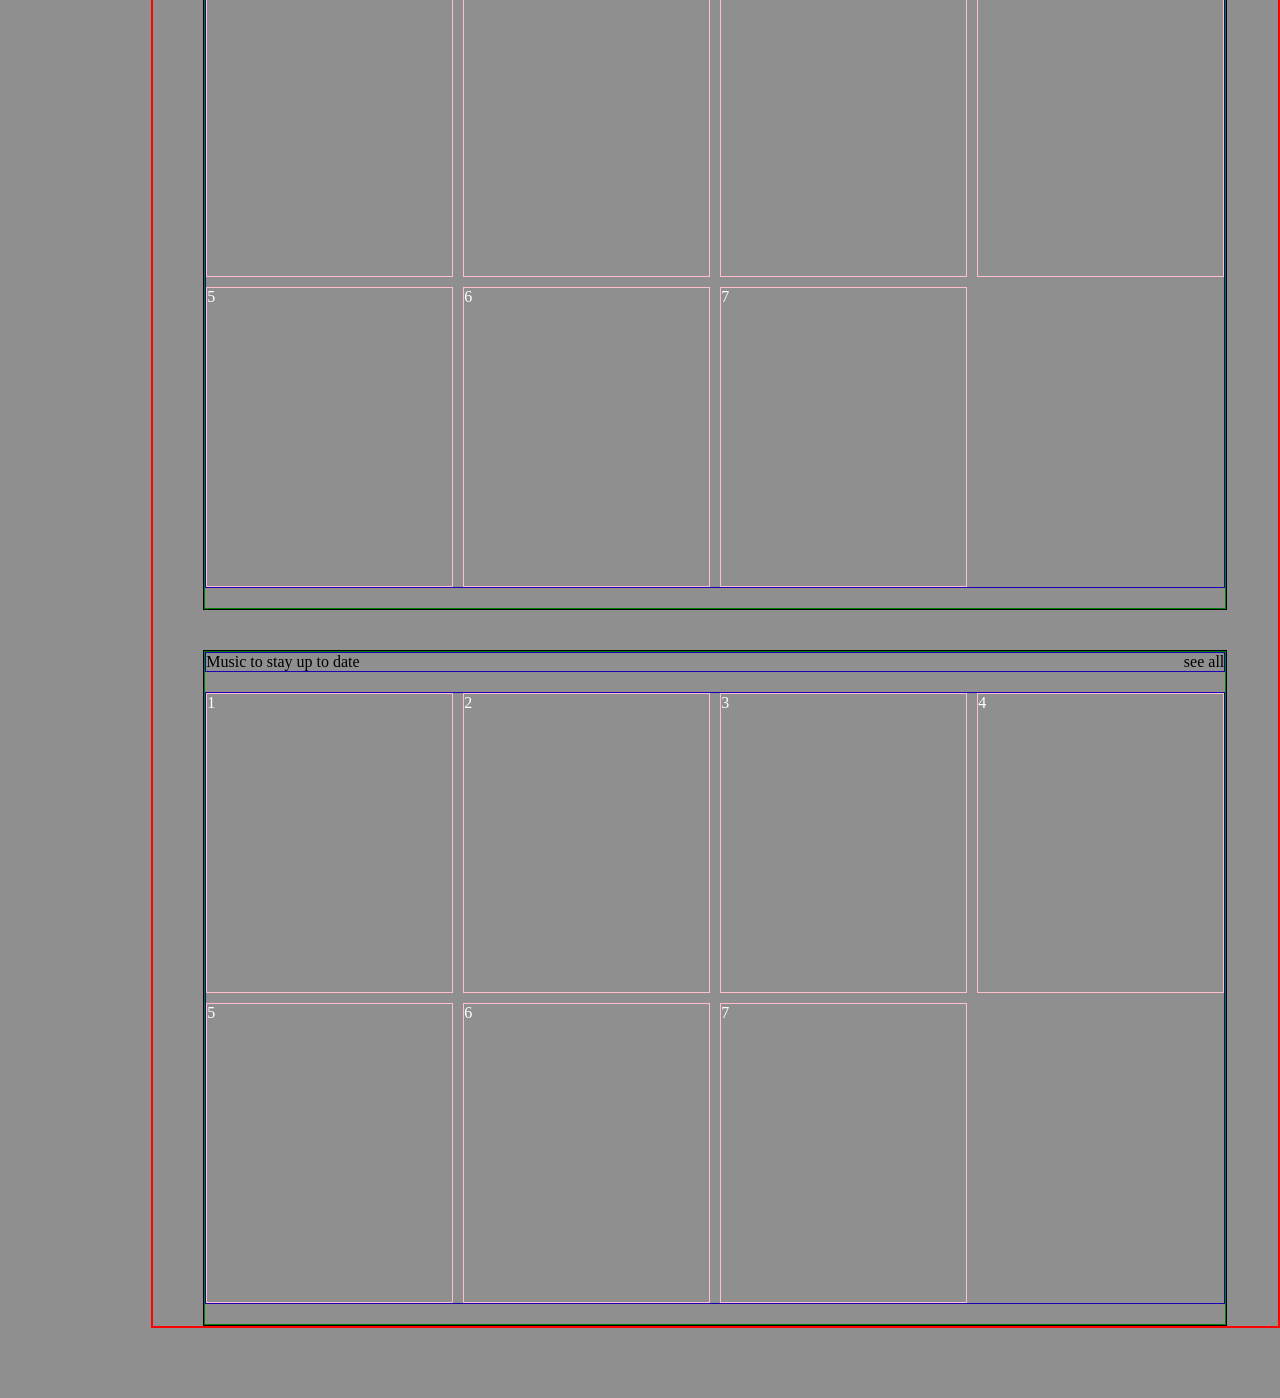
==== commit d26059ff: "styling footer" ====
--- a/index.html
+++ b/index.html
@@ -124,7 +124,17 @@
             </div>
 
         </main>
-        <footer class="foot grid_item_main_4">footer</footer>
+        <footer class="foot grid_item_main_4">
+            <div class="footer_left">
+                <p>preview of spotify</p>
+                <p>Lorem ipsum dolor sit amet consectetur adipisicing elit. Atque dignissimos quaerat dolores deleniti
+                    optio! Laboriosam distinctio praesentium tenetur repellendus atque!</p>
+            </div>
+            <div class="footer_right">
+                <button class="foot_btn">sign up free</button>
+            </div>
+
+        </footer>
     </div>
 
 
--- a/style.css
+++ b/style.css
@@ -29,7 +29,7 @@
     grid-template-rows: repeat(12, 1fr);
     width: 100vw;*/
     grid-template-columns: 0.4fr repeat(3, 1fr);
-    grid-template-rows: 80px 1fr 2fr 0.1fr;
+    grid-template-rows: 80px 1fr 2fr 70px;
     /* height: 100vh; */
     grid-template-areas:
         "aside head head head"
@@ -314,12 +314,74 @@
     grid-area: foot;
     /* grid-column: 1/ -1;
     grid-row: 12/-1; */
+    display: -webkit-box;
+    display: -ms-flexbox;
+    display: flex;
+    -webkit-box-align: center;
+    -ms-flex-align: center;
+    align-items: center;
+    -ms-flex-pack: distribute;
+    -webkit-box-pack: justify;
+    justify-content: space-between;
     bottom: 0;
-    height: 4em;
-    position: fixed;
-    width: 100vw;
-
-}
+    /* height: 4em; */
+    position: -webkit-sticky;
+    position: sticky;
+    /* width: 100vw; */
+    background: rgb(174, 42, 151);
+    background: -o-linear-gradient(left, rgba(174, 42, 151, 1) 0%, rgba(117, 110, 208, 1) 49%, rgba(81, 154, 244, 1) 100%);
+    background: -webkit-gradient(linear, left top, right top, from(rgba(174, 42, 151, 1)), color-stop(49%, rgba(117, 110, 208, 1)), to(rgba(81, 154, 244, 1)));
+    background: linear-gradient(90deg, rgba(174, 42, 151, 1) 0%, rgba(117, 110, 208, 1) 49%, rgba(81, 154, 244, 1) 100%);
+
+}
+
+.foot>* {
+    height: 100%;
+    display: -webkit-box;
+    display: -ms-flexbox;
+    display: flex;
+    -webkit-box-align: center;
+    -ms-flex-align: center;
+    align-items: center;
+    margin-left: 20px;
+    margin-right: 20px;
+}
+
+.footer_left {
+    display: -webkit-box;
+    display: -ms-flexbox;
+    display: flex;
+    -webkit-box-orient: vertical;
+    -webkit-box-direction: normal;
+    -ms-flex-direction: column;
+    flex-direction: column;
+    -webkit-box-align: start;
+    -ms-flex-align: start;
+    align-items: flex-start;
+    -ms-flex-pack: distribute;
+    justify-content: space-around;
+}
+
+.foot_btn:hover {
+    -webkit-transform: scale(1.1);
+    -ms-transform: scale(1.1);
+    transform: scale(1.1);
+}
+
+
+
+.foot_btn {
+    color: #000;
+    border: none;
+    /* font-size: var(--head_s); */
+    background-color: var(--head_btn_login_bg);
+    padding: 1rem 2rem;
+    border-radius: 25px;
+    font-weight: bold;
+    width: 10rem;
+
+}
+
 
 .flex {
     display: -webkit-box;
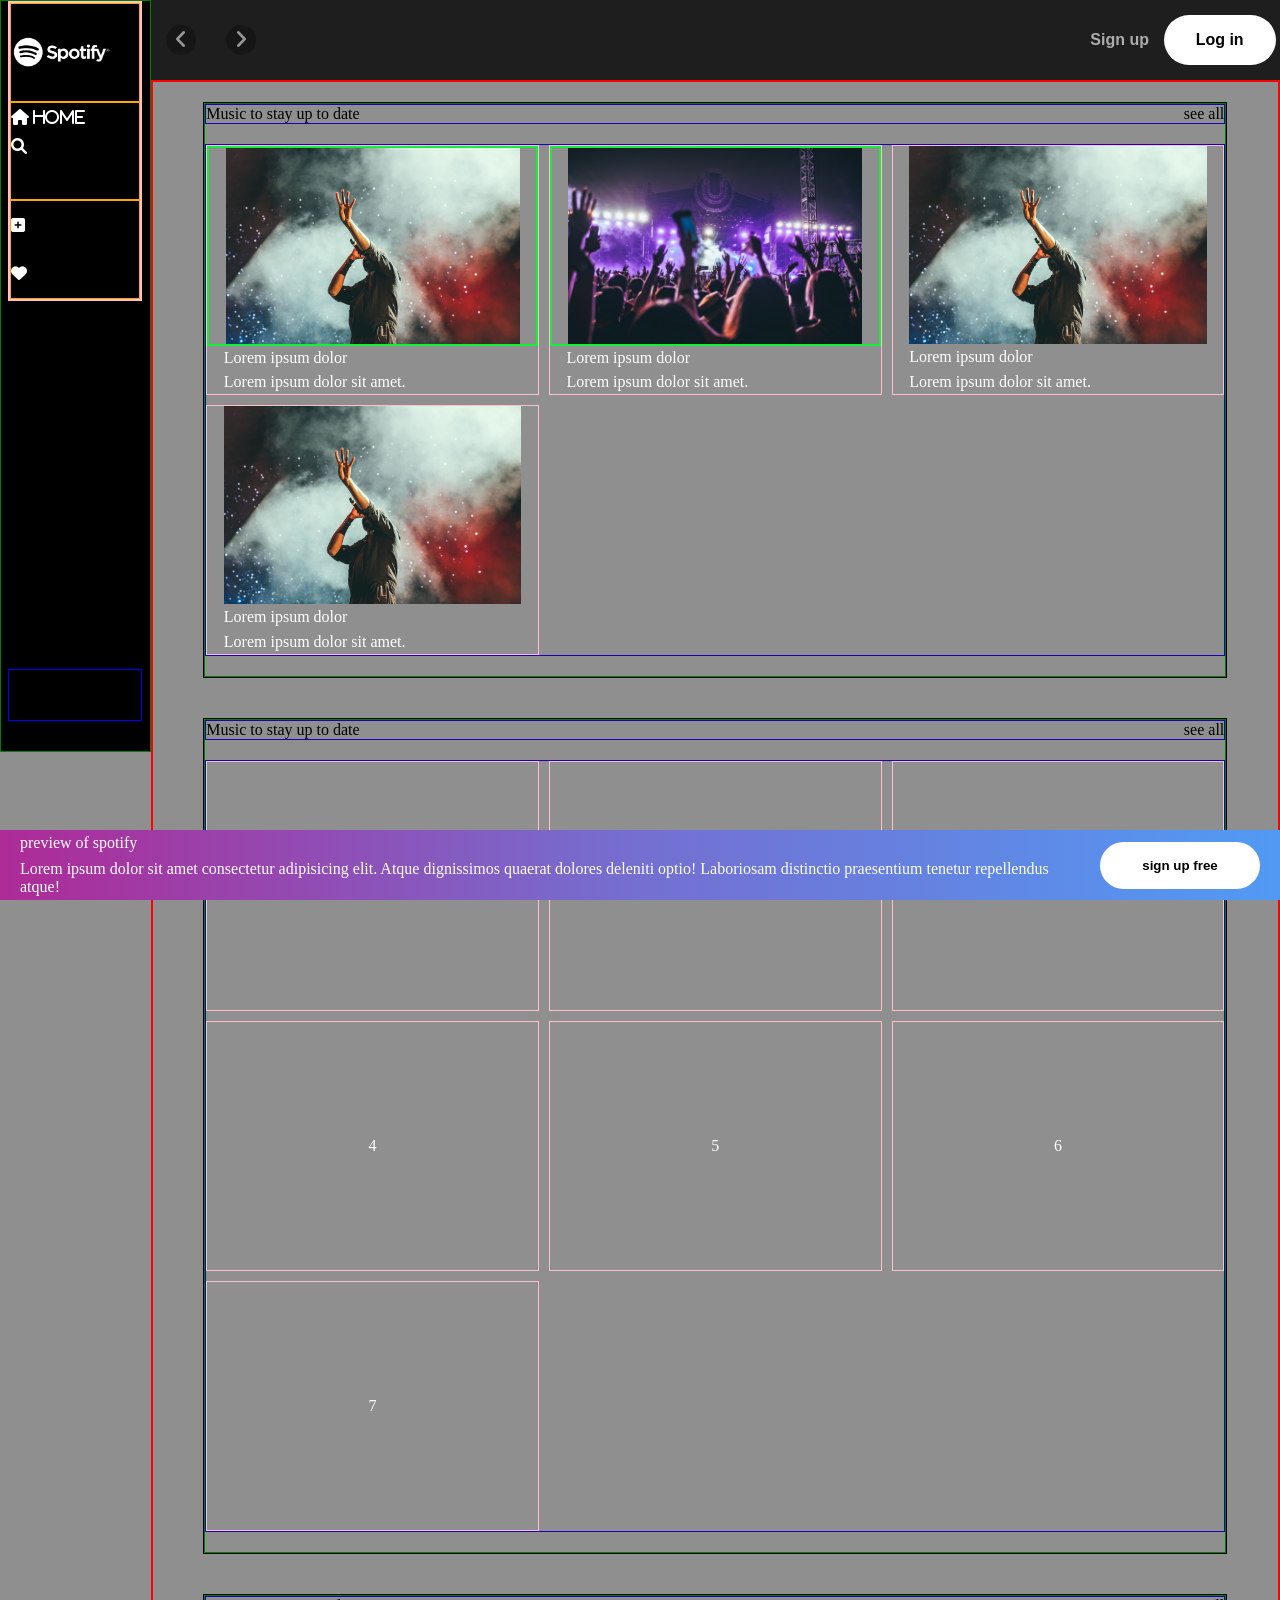
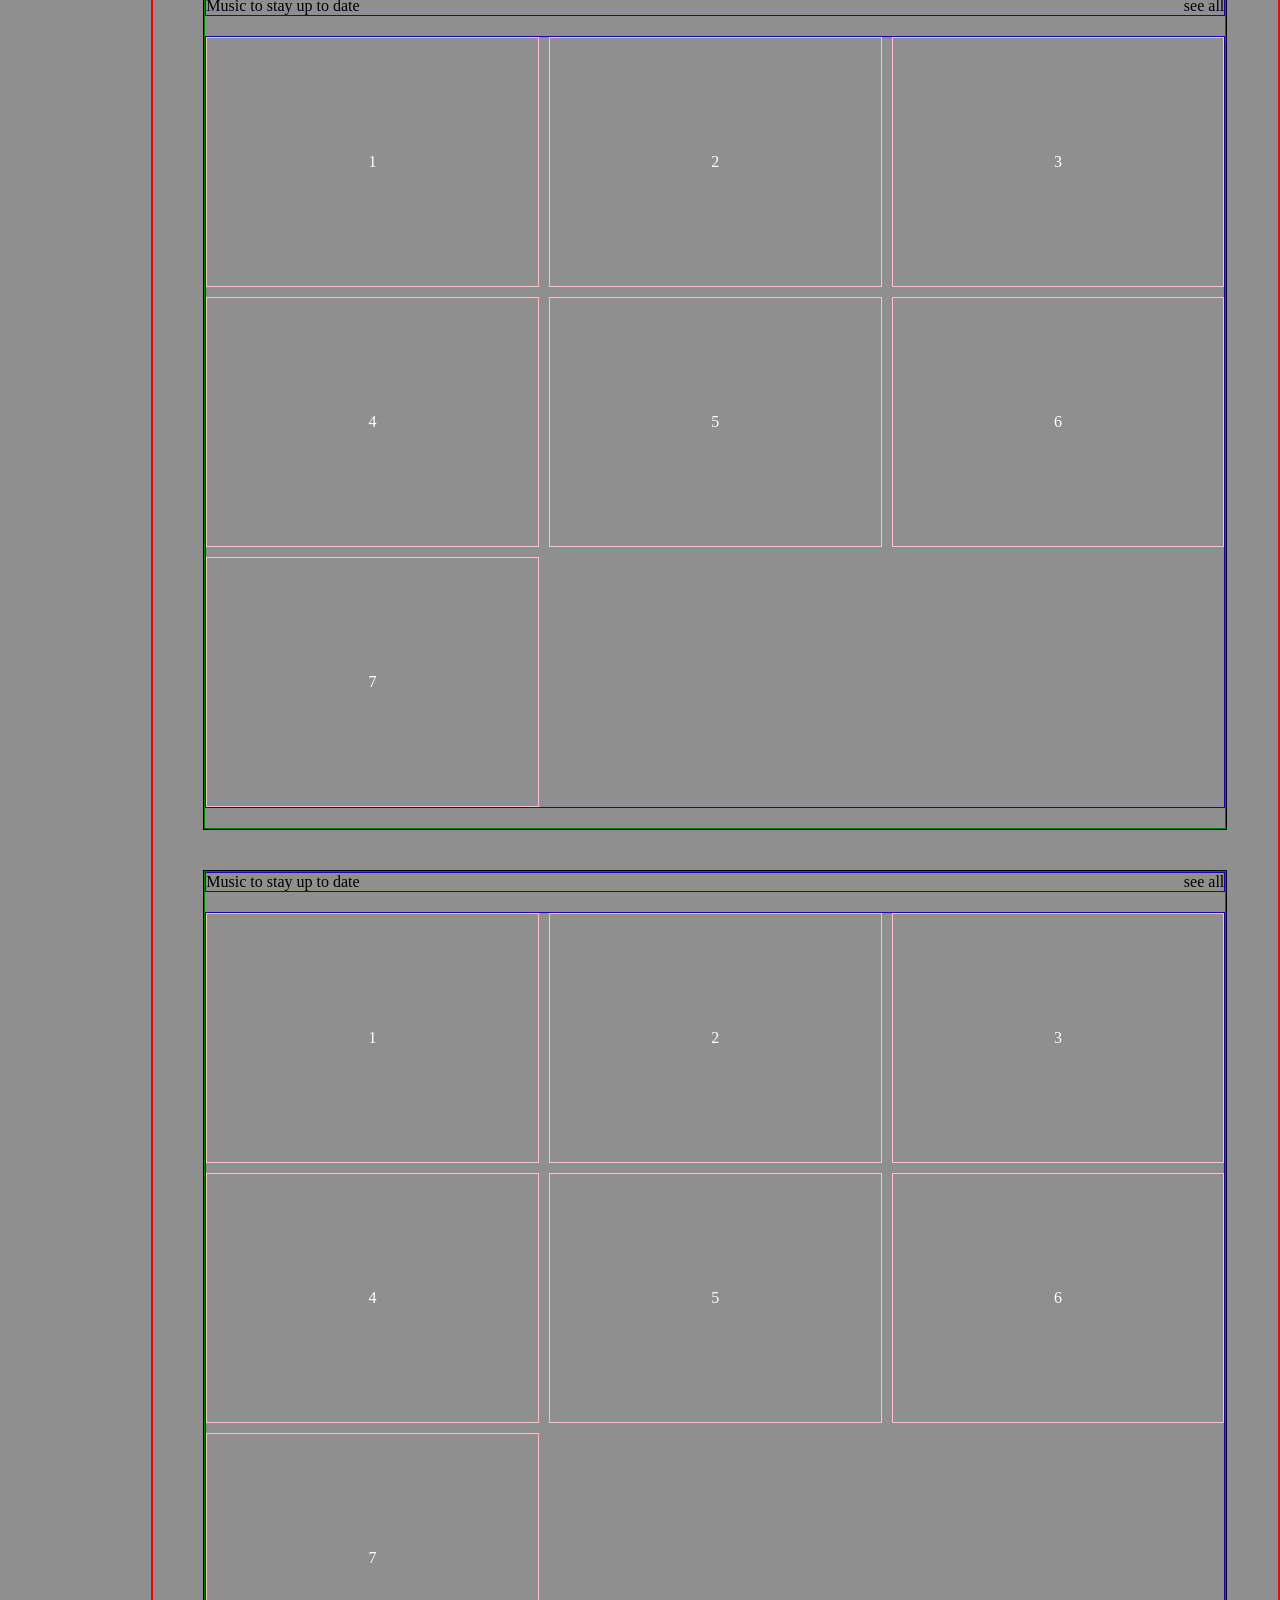
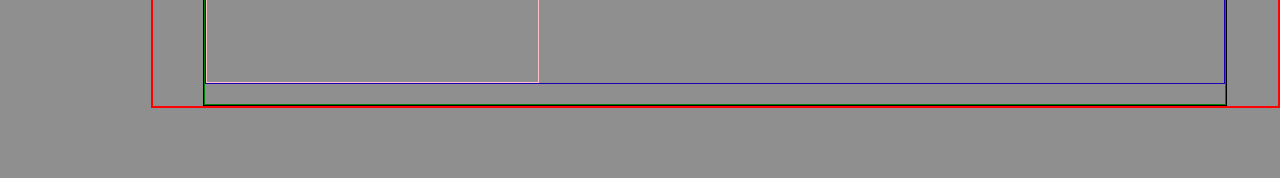
==== commit 16a8e30d: "responsive images" ====
--- a/index.html
+++ b/index.html
@@ -29,9 +29,9 @@
                     <img src="logo.png" alt="" width="100px">
                 </header>
                 <nav class="test">
-                    <a href=""><i class="fa-solid fa-house"> Home</i></a>
-                    <a href=""><i class="fa-solid fa-magnifying-glass"></i> search</a>
-                    <a href="" class="flex"><svg role="img" height="24" width="24"
+                    <a href="#"><i class="fa-solid fa-house"> Home</i></a>
+                    <a href="#"><i class="fa-solid fa-magnifying-glass"></i> search</a>
+                    <a href="#" class="flex"><svg role="img" height="24" width="24"
                             class="Svg-sc-1bi12j5-0 EQkJl collection-icon" viewBox="0 0 24 24">
                             <path
                                 d="M14.5 2.134a1 1 0 011 0l6 3.464a1 1 0 01.5.866V21a1 1 0 01-1 1h-6a1 1 0 01-1-1V3a1 1 0 01.5-.866zM16 4.732V20h4V7.041l-4-2.309zM3 22a1 1 0 01-1-1V3a1 1 0 012 0v18a1 1 0 01-1 1zm6 0a1 1 0 01-1-1V3a1 1 0 012 0v18a1 1 0 01-1 1z">
@@ -39,8 +39,8 @@
                         </svg>your library</i></a>
                 </nav>
                 <nav>
-                    <a href=""><i class="fa-solid fa-square-plus"></i> create playlist </i></a>
-                    <a href=""><i class="fa-solid fa-heart"></i></i>liked songs</a>
+                    <a href="#"><i class="fa-solid fa-square-plus"></i> create playlist </i></a>
+                    <a href="#"><i class="fa-solid fa-heart"></i></i>liked songs</a>
                 </nav>
             </div>
             <footer class="aside_footer">
@@ -58,13 +58,40 @@
                     </div>
                     <div class="card_container">
 
-                        <div class="card">1</div>
-                        <div class="card">2</div>
-                        <div class="card">3</div>
-                        <div class="card">4</div>
-                        <div class="card">5</div>
-                        <div class="card">6</div>
-                        <div class="card">7</div>
+                        <div class="card">
+                            <div class="img">
+                                <img src="/images/music.jpg" alt="music" class="responsive_img">
+                            </div>
+                            <div class="card_text">
+                                <h2>Lorem ipsum dolor</h2>
+                                <p>Lorem ipsum dolor sit amet.</p>
+                            </div>
+                        </div>
+                        <div class="card">
+                            <div class="img">
+
+                                <img src="/images/music1.jpg" alt="music" class="responsive_img">
+                            </div>
+                            <div class="card_text">
+                                <h2>Lorem ipsum dolor</h2>
+                                <p>Lorem ipsum dolor sit amet.</p>
+                            </div>
+                        </div>
+                        <div class="card">
+                            <img src="/images/music.jpg" alt="music" class="responsive_img">
+                            <div class="card_text">
+                                <h2>Lorem ipsum dolor</h2>
+                                <p>Lorem ipsum dolor sit amet.</p>
+                            </div>
+                        </div>
+                        <div class="card">
+                            <img src="/images/music.jpg" alt="music" class="responsive_img">
+                            <div class="card_text">
+                                <h2>Lorem ipsum dolor</h2>
+                                <p>Lorem ipsum dolor sit amet.</p>
+                            </div>
+                        </div>
+
                     </div>
                 </div>
             </div>
--- a/style.css
+++ b/style.css
@@ -17,6 +17,7 @@
     box-sizing: border-box;
     color: white;
 }
+
 
 body {
     background-color: rgb(143, 143, 143);
@@ -294,19 +295,69 @@
     margin-bottom: 20px;
 
 
-
 }
 
 .card_container {
     display: grid;
     grid-gap: 10px;
-    grid-template-columns: repeat(auto-fill, minmax(200px, 1fr));
-    grid-auto-rows: minmax(300px, auto);
-
+    grid-template-columns: repeat(auto-fill, minmax(260px, 1fr));
+    grid-auto-rows: minmax(250px, auto);
 }
 
 .card_container>* {
     border: 1px solid pink;
+}
+
+.card {
+    display: -webkit-box;
+    display: -ms-flexbox;
+    display: flex;
+    -webkit-box-orient: vertical;
+    -webkit-box-direction: normal;
+    -ms-flex-direction: column;
+    flex-direction: column;
+    -ms-flex-pack: distribute;
+    justify-content: space-around;
+    -webkit-box-align: center;
+    -ms-flex-align: center;
+    align-items: center;
+    /* border: 1px solid black; */
+}
+
+/*image section*/
+.img {
+    display: -webkit-box;
+    display: -ms-flexbox;
+    display: flex;
+    -webkit-box-pack: center;
+    -ms-flex-pack: center;
+    justify-content: center;
+    border: 2px solid rgb(19, 238, 56);
+    /* width: 90%; */
+    height: auto;
+}
+
+.responsive_img {
+    width: 90%;
+}
+
+p,
+h2 {
+    border: 1px solid pink;
+}
+
+.card_text {
+    display: grid;
+
+    height: 30%;
+    width: 90%;
+    -ms-flex-line-pack: distribute;
+    align-content: space-around;
+
+}
+
+.card>* {
+    /* border: 1px solid red; */
 }
 
 .foot {
@@ -332,7 +383,6 @@
     background: -o-linear-gradient(left, rgba(174, 42, 151, 1) 0%, rgba(117, 110, 208, 1) 49%, rgba(81, 154, 244, 1) 100%);
     background: -webkit-gradient(linear, left top, right top, from(rgba(174, 42, 151, 1)), color-stop(49%, rgba(117, 110, 208, 1)), to(rgba(81, 154, 244, 1)));
     background: linear-gradient(90deg, rgba(174, 42, 151, 1) 0%, rgba(117, 110, 208, 1) 49%, rgba(81, 154, 244, 1) 100%);
-
 }
 
 .foot>* {
@@ -345,6 +395,7 @@
     align-items: center;
     margin-left: 20px;
     margin-right: 20px;
+
 }
 
 .footer_left {
@@ -360,7 +411,18 @@
     align-items: flex-start;
     -ms-flex-pack: distribute;
     justify-content: space-around;
-}
+    /* overflow: hidden;
+    -o-text-overflow: ellipses;
+    text-overflow: ellipses;
+    max-width: 60rem; */
+    /*important*/
+    -o-text-overflow: ellipsis;
+    text-overflow: ellipsis;
+    overflow: hidden;
+
+}
+
+
 
 .foot_btn:hover {
     -webkit-transform: scale(1.1);
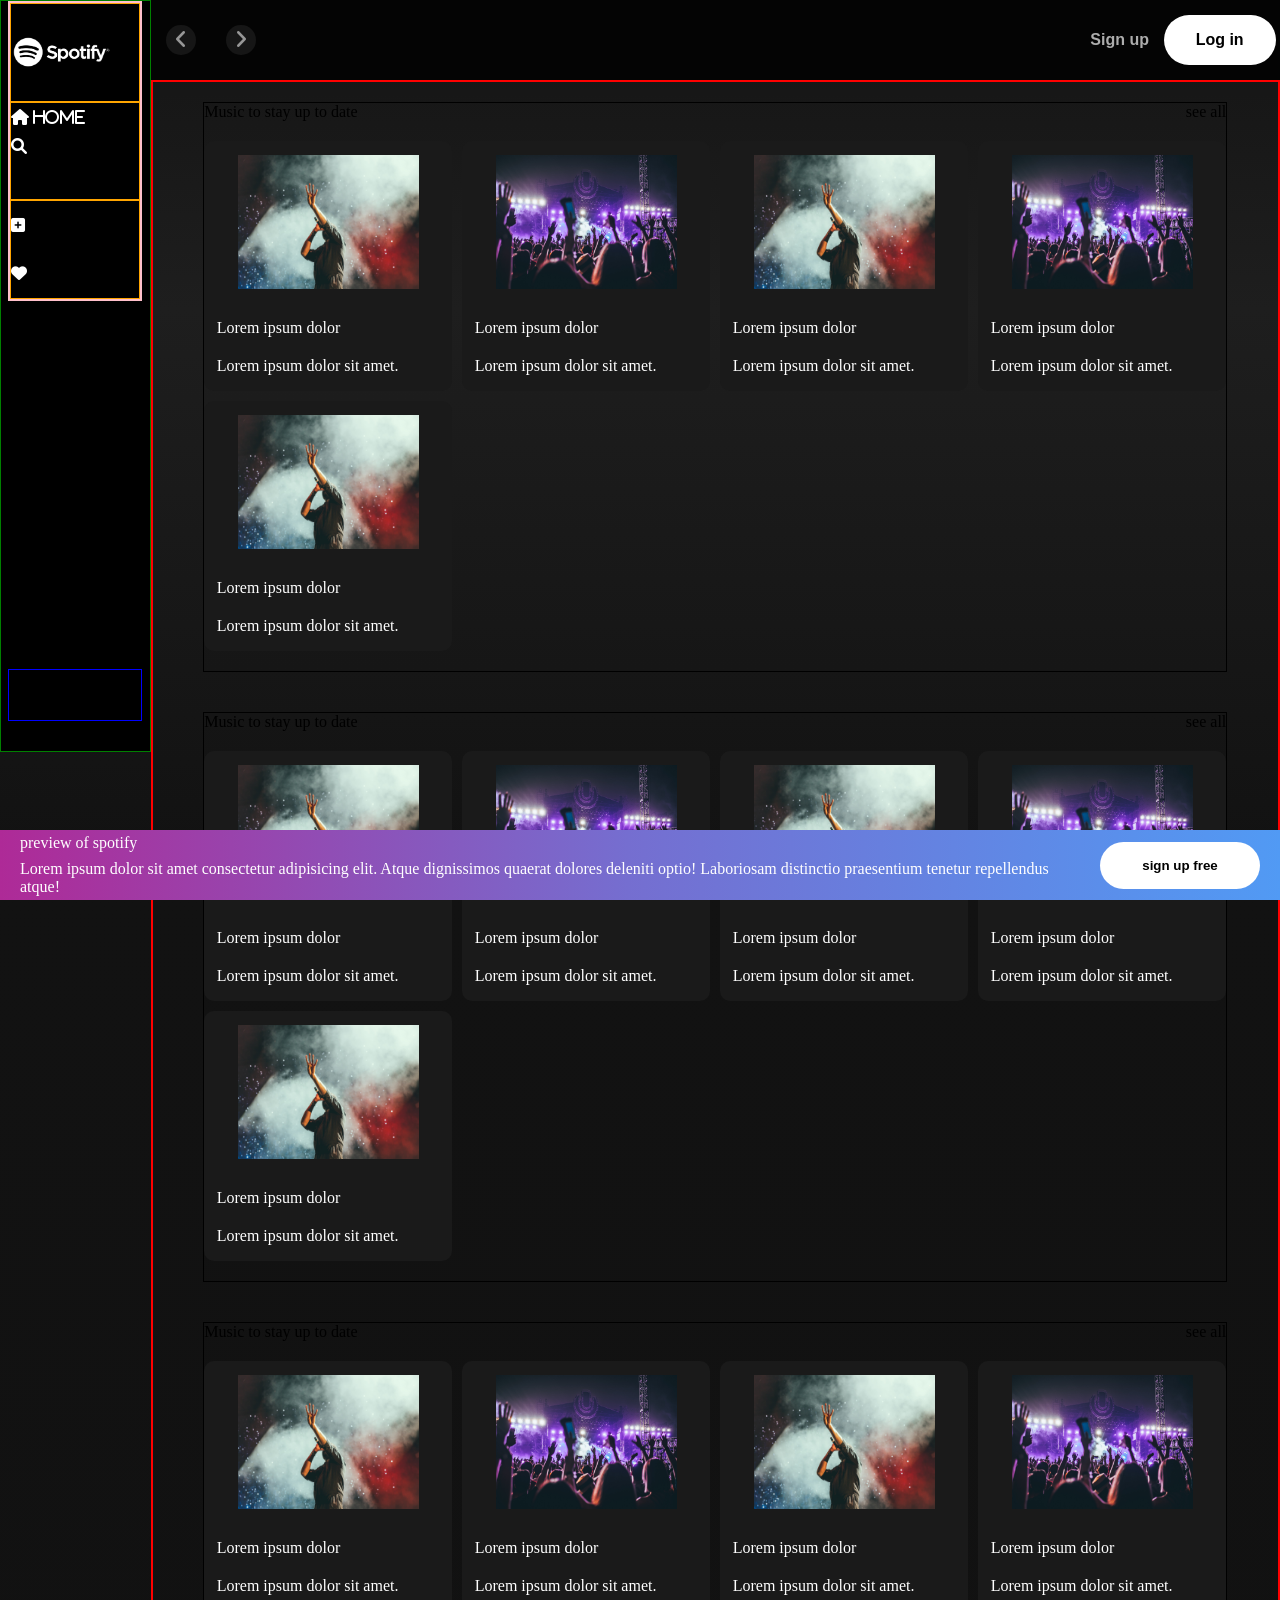
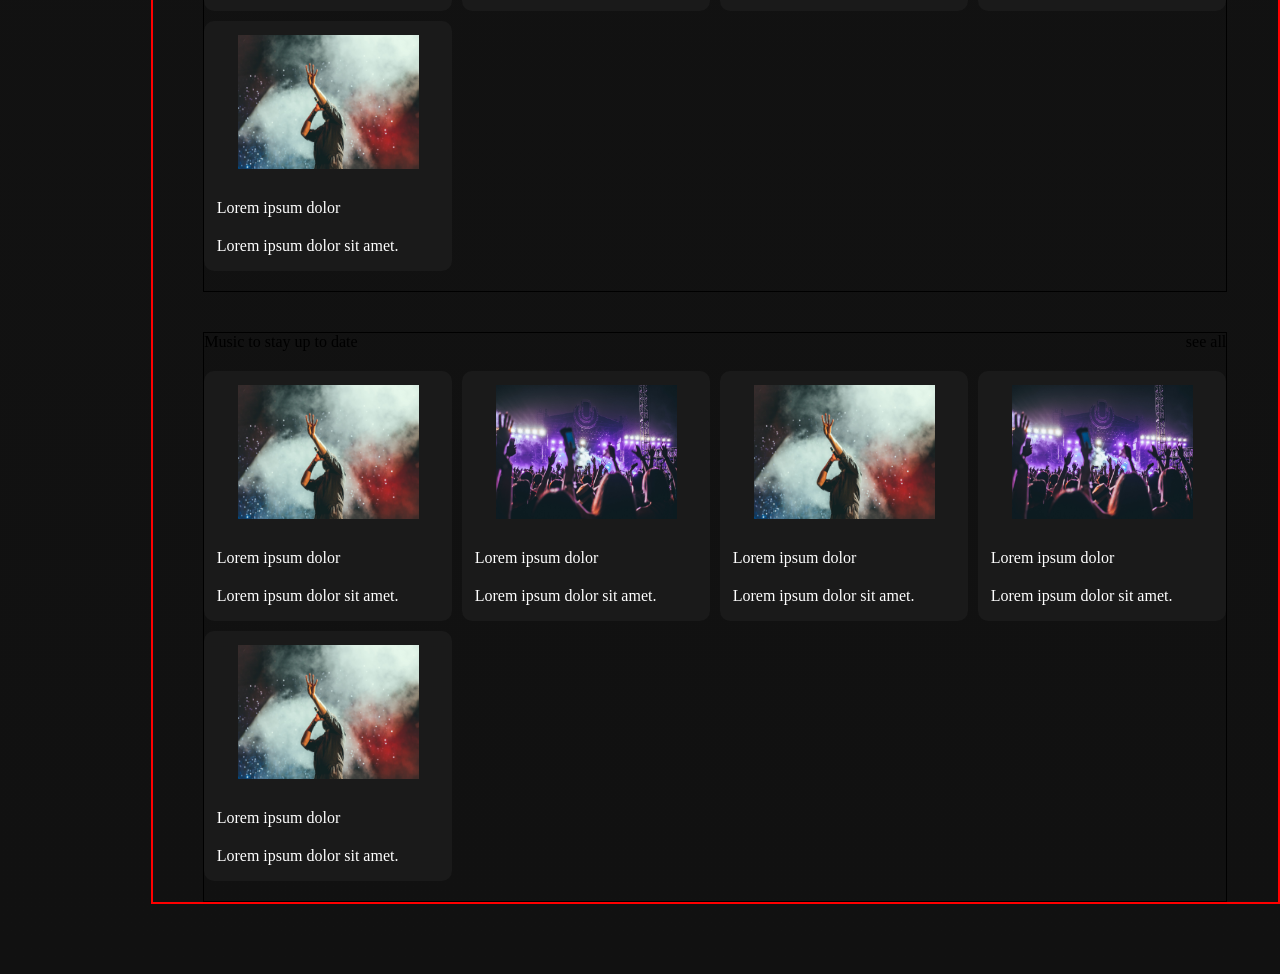
==== commit 5725b738: "added border and bg" ====
--- a/index.html
+++ b/index.html
@@ -59,97 +59,221 @@
                     <div class="card_container">
 
                         <div class="card">
-                            <div class="img">
-                                <img src="/images/music.jpg" alt="music" class="responsive_img">
-                            </div>
-                            <div class="card_text">
-                                <h2>Lorem ipsum dolor</h2>
-                                <p>Lorem ipsum dolor sit amet.</p>
-                            </div>
-                        </div>
-                        <div class="card">
-                            <div class="img">
-
-                                <img src="/images/music1.jpg" alt="music" class="responsive_img">
-                            </div>
-                            <div class="card_text">
-                                <h2>Lorem ipsum dolor</h2>
-                                <p>Lorem ipsum dolor sit amet.</p>
-                            </div>
-                        </div>
-                        <div class="card">
-                            <img src="/images/music.jpg" alt="music" class="responsive_img">
-                            <div class="card_text">
-                                <h2>Lorem ipsum dolor</h2>
-                                <p>Lorem ipsum dolor sit amet.</p>
-                            </div>
-                        </div>
-                        <div class="card">
-                            <img src="/images/music.jpg" alt="music" class="responsive_img">
-                            <div class="card_text">
-                                <h2>Lorem ipsum dolor</h2>
-                                <p>Lorem ipsum dolor sit amet.</p>
-                            </div>
-                        </div>
-
-                    </div>
-                </div>
-            </div>
-            <div class="main_item1">
-                <div class="cards">
-                    <div class="flex-between">
-                        <a href="#">Music to stay up to date</a>
-                        <a href="#">see all</a>
-                    </div>
-                    <div class="card_container">
-
-                        <div class="card">1</div>
-                        <div class="card">2</div>
-                        <div class="card">3</div>
-                        <div class="card">4</div>
-                        <div class="card">5</div>
-                        <div class="card">6</div>
-                        <div class="card">7</div>
-                    </div>
-                </div>
-            </div>
-            <div class="main_item1">
-                <div class="cards">
-                    <div class="flex-between">
-                        <a href="#">Music to stay up to date</a>
-                        <a href="#">see all</a>
-                    </div>
-                    <div class="card_container">
-
-                        <div class="card">1</div>
-                        <div class="card">2</div>
-                        <div class="card">3</div>
-                        <div class="card">4</div>
-                        <div class="card">5</div>
-                        <div class="card">6</div>
-                        <div class="card">7</div>
-                    </div>
-                </div>
-            </div>
-            <div class="main_item1">
-                <div class="cards">
-                    <div class="flex-between">
-                        <a href="#">Music to stay up to date</a>
-                        <a href="#">see all</a>
-                    </div>
-                    <div class="card_container">
-
-                        <div class="card">1</div>
-                        <div class="card">2</div>
-                        <div class="card">3</div>
-                        <div class="card">4</div>
-                        <div class="card">5</div>
-                        <div class="card">6</div>
-                        <div class="card">7</div>
-                    </div>
-                </div>
-            </div>
-
+                            <figure class="img">
+                                <img src="/images/music.jpg" alt="an image of music" class="responsive_img">
+                            </figure>
+                            <div class="card_text">
+                                <h2>Lorem ipsum dolor</h2>
+                                <p>Lorem ipsum dolor sit amet.</p>
+                            </div>
+                        </div>
+                        <div class="card">
+                            <figure class="img">
+                                <img src="/images/music1.jpg" alt="an image of music" class="responsive_img">
+                            </figure>
+                            <div class="card_text">
+                                <h2>Lorem ipsum dolor</h2>
+                                <p>Lorem ipsum dolor sit amet.</p>
+                            </div>
+                        </div>
+                        <div class="card">
+                            <figure class="img">
+                                <img src="/images/music.jpg" alt="an image of music" class="responsive_img">
+                            </figure>
+                            <div class="card_text">
+                                <h2>Lorem ipsum dolor</h2>
+                                <p>Lorem ipsum dolor sit amet.</p>
+                            </div>
+                        </div>
+                        <div class="card">
+                            <figure class="img">
+                                <img src="/images/music1.jpg" alt="an image of music" class="responsive_img">
+                            </figure>
+                            <div class="card_text">
+                                <h2>Lorem ipsum dolor</h2>
+                                <p>Lorem ipsum dolor sit amet.</p>
+                            </div>
+                        </div>
+                        <div class="card">
+                            <figure class="img">
+                                <img src="/images/music.jpg" alt="an image of music" class="responsive_img">
+                            </figure>
+                            <div class="card_text">
+                                <h2>Lorem ipsum dolor</h2>
+                                <p>Lorem ipsum dolor sit amet.</p>
+                            </div>
+                        </div>
+                    </div>
+                </div>
+            </div>
+            <div class="main_item1">
+                <div class="cards">
+                    <div class="flex-between">
+                        <a href="#">Music to stay up to date</a>
+                        <a href="#">see all</a>
+                    </div>
+                    <div class="card_container">
+
+                        <div class="card">
+                            <figure class="img">
+                                <img src="/images/music.jpg" alt="an image of music" class="responsive_img">
+                            </figure>
+                            <div class="card_text">
+                                <h2>Lorem ipsum dolor</h2>
+                                <p>Lorem ipsum dolor sit amet.</p>
+                            </div>
+                        </div>
+                        <div class="card">
+                            <figure class="img">
+                                <img src="/images/music1.jpg" alt="an image of music" class="responsive_img">
+                            </figure>
+                            <div class="card_text">
+                                <h2>Lorem ipsum dolor</h2>
+                                <p>Lorem ipsum dolor sit amet.</p>
+                            </div>
+                        </div>
+                        <div class="card">
+                            <figure class="img">
+                                <img src="/images/music.jpg" alt="an image of music" class="responsive_img">
+                            </figure>
+                            <div class="card_text">
+                                <h2>Lorem ipsum dolor</h2>
+                                <p>Lorem ipsum dolor sit amet.</p>
+                            </div>
+                        </div>
+                        <div class="card">
+                            <figure class="img">
+                                <img src="/images/music1.jpg" alt="an image of music" class="responsive_img">
+                            </figure>
+                            <div class="card_text">
+                                <h2>Lorem ipsum dolor</h2>
+                                <p>Lorem ipsum dolor sit amet.</p>
+                            </div>
+                        </div>
+                        <div class="card">
+                            <figure class="img">
+                                <img src="/images/music.jpg" alt="an image of music" class="responsive_img">
+                            </figure>
+                            <div class="card_text">
+                                <h2>Lorem ipsum dolor</h2>
+                                <p>Lorem ipsum dolor sit amet.</p>
+                            </div>
+                        </div>
+                    </div>
+                </div>
+            </div>
+            <div class="main_item1">
+                <div class="cards">
+                    <div class="flex-between">
+                        <a href="#">Music to stay up to date</a>
+                        <a href="#">see all</a>
+                    </div>
+                    <div class="card_container">
+
+                        <div class="card">
+                            <figure class="img">
+                                <img src="/images/music.jpg" alt="an image of music" class="responsive_img">
+                            </figure>
+                            <div class="card_text">
+                                <h2>Lorem ipsum dolor</h2>
+                                <p>Lorem ipsum dolor sit amet.</p>
+                            </div>
+                        </div>
+                        <div class="card">
+                            <figure class="img">
+                                <img src="/images/music1.jpg" alt="an image of music" class="responsive_img">
+                            </figure>
+                            <div class="card_text">
+                                <h2>Lorem ipsum dolor</h2>
+                                <p>Lorem ipsum dolor sit amet.</p>
+                            </div>
+                        </div>
+                        <div class="card">
+                            <figure class="img">
+                                <img src="/images/music.jpg" alt="an image of music" class="responsive_img">
+                            </figure>
+                            <div class="card_text">
+                                <h2>Lorem ipsum dolor</h2>
+                                <p>Lorem ipsum dolor sit amet.</p>
+                            </div>
+                        </div>
+                        <div class="card">
+                            <figure class="img">
+                                <img src="/images/music1.jpg" alt="an image of music" class="responsive_img">
+                            </figure>
+                            <div class="card_text">
+                                <h2>Lorem ipsum dolor</h2>
+                                <p>Lorem ipsum dolor sit amet.</p>
+                            </div>
+                        </div>
+                        <div class="card">
+                            <figure class="img">
+                                <img src="/images/music.jpg" alt="an image of music" class="responsive_img">
+                            </figure>
+                            <div class="card_text">
+                                <h2>Lorem ipsum dolor</h2>
+                                <p>Lorem ipsum dolor sit amet.</p>
+                            </div>
+                        </div>
+                    </div>
+                </div>
+            </div>
+            <div class="main_item1">
+                <div class="cards">
+                    <div class="flex-between">
+                        <a href="#">Music to stay up to date</a>
+                        <a href="#">see all</a>
+                    </div>
+                    <div class="card_container">
+
+                        <div class="card">
+                            <figure class="img">
+                                <img src="/images/music.jpg" alt="an image of music" class="responsive_img">
+                            </figure>
+                            <div class="card_text">
+                                <h2>Lorem ipsum dolor</h2>
+                                <p>Lorem ipsum dolor sit amet.</p>
+                            </div>
+                        </div>
+                        <div class="card">
+                            <figure class="img">
+                                <img src="/images/music1.jpg" alt="an image of music" class="responsive_img">
+                            </figure>
+                            <div class="card_text">
+                                <h2>Lorem ipsum dolor</h2>
+                                <p>Lorem ipsum dolor sit amet.</p>
+                            </div>
+                        </div>
+                        <div class="card">
+                            <figure class="img">
+                                <img src="/images/music.jpg" alt="an image of music" class="responsive_img">
+                            </figure>
+                            <div class="card_text">
+                                <h2>Lorem ipsum dolor</h2>
+                                <p>Lorem ipsum dolor sit amet.</p>
+                            </div>
+                        </div>
+                        <div class="card">
+                            <figure class="img">
+                                <img src="/images/music1.jpg" alt="an image of music" class="responsive_img">
+                            </figure>
+                            <div class="card_text">
+                                <h2>Lorem ipsum dolor</h2>
+                                <p>Lorem ipsum dolor sit amet.</p>
+                            </div>
+                        </div>
+                        <div class="card">
+                            <figure class="img">
+                                <img src="/images/music.jpg" alt="an image of music" class="responsive_img">
+                            </figure>
+                            <div class="card_text">
+                                <h2>Lorem ipsum dolor</h2>
+                                <p>Lorem ipsum dolor sit amet.</p>
+                            </div>
+                        </div>
+                    </div>
+                </div>
+            </div>
         </main>
         <footer class="foot grid_item_main_4">
             <div class="footer_left">
--- a/style.css
+++ b/style.css
@@ -7,7 +7,7 @@
     --aside_bg: #000000;
     --header_bg: hsla(0, 0%, 0%, 0.79);
     --head_btn_login_bg: #fff;
-    --main_bg: #1d1d1d;
+    --main_bg: linear-gradient(0deg, rgba(17, 17, 17, 1) 0%, rgba(23, 23, 23, 1) 67%, rgba(61, 61, 61, 1) 100%);
     --angle_icon_bg: #161616;
     --head_s: 1rem;
 }
@@ -20,7 +20,11 @@
 
 
 body {
-    background-color: rgb(143, 143, 143);
+    /* background-color: rgb(143, 143, 143); */
+    background: rgb(17, 17, 17);
+    background: -o-linear-gradient(bottom, rgba(17, 17, 17, 1) 0%, rgba(18, 18, 18, 1) 67%, rgba(30, 30, 30, 1) 88%, rgba(20, 20, 20, 1) 100%);
+    background: -webkit-gradient(linear, left bottom, left top, from(rgba(17, 17, 17, 1)), color-stop(67%, rgba(18, 18, 18, 1)), color-stop(88%, rgba(30, 30, 30, 1)), to(rgba(20, 20, 20, 1)));
+    background: linear-gradient(0deg, rgba(17, 17, 17, 1) 0%, rgba(18, 18, 18, 1) 67%, rgba(30, 30, 30, 1) 88%, rgba(20, 20, 20, 1) 100%);
 }
 
 .grid_main_container {
@@ -234,7 +238,8 @@
 }
 
 .main {
-    /* background-color: var(--main_bg); */
+    background-color: var(--main_bg);
+
     grid-area: main;
     /* grid-column: 3/ -1;
     grid-row: 2/-1; */
@@ -274,7 +279,7 @@
 }
 
 .cards {
-    border: 1px solid green;
+    /* border: 1px solid green; */
     /* padding: 2rem;
     margin: 1rem; */
     display: -webkit-box;
@@ -291,7 +296,7 @@
 }
 
 .cards>* {
-    border: 1px solid rgb(28, 0, 184);
+    /* border: 1px solid rgb(28, 0, 184); */
     margin-bottom: 20px;
 
 
@@ -300,12 +305,13 @@
 .card_container {
     display: grid;
     grid-gap: 10px;
-    grid-template-columns: repeat(auto-fill, minmax(260px, 1fr));
+    grid-template-columns: repeat(auto-fit, minmax(200px, 1fr));
     grid-auto-rows: minmax(250px, auto);
+
 }
 
 .card_container>* {
-    border: 1px solid pink;
+    /* border: 1px solid pink; */
 }
 
 .card {
@@ -322,6 +328,18 @@
     -ms-flex-align: center;
     align-items: center;
     /* border: 1px solid black; */
+    /* border: 1px solid red; */
+    background-color: #1a1a1a;
+    -webkit-transition: 0.3s;
+    -o-transition: 0.3s;
+    transition: 0.3s;
+    border-radius: 10px;
+
+}
+
+.card:hover {
+    background-color: #292929;
+
 }
 
 /*image section*/
@@ -332,13 +350,18 @@
     -webkit-box-pack: center;
     -ms-flex-pack: center;
     justify-content: center;
-    border: 2px solid rgb(19, 238, 56);
+    -webkit-box-align: center;
+    -ms-flex-align: center;
+    align-items: center;
+    /* border: 2px solid rgb(19, 238, 56); */
     /* width: 90%; */
-    height: auto;
+    /* height: 300px; */
 }
 
 .responsive_img {
     width: 90%;
+    height: 90%;
+
 }
 
 p,
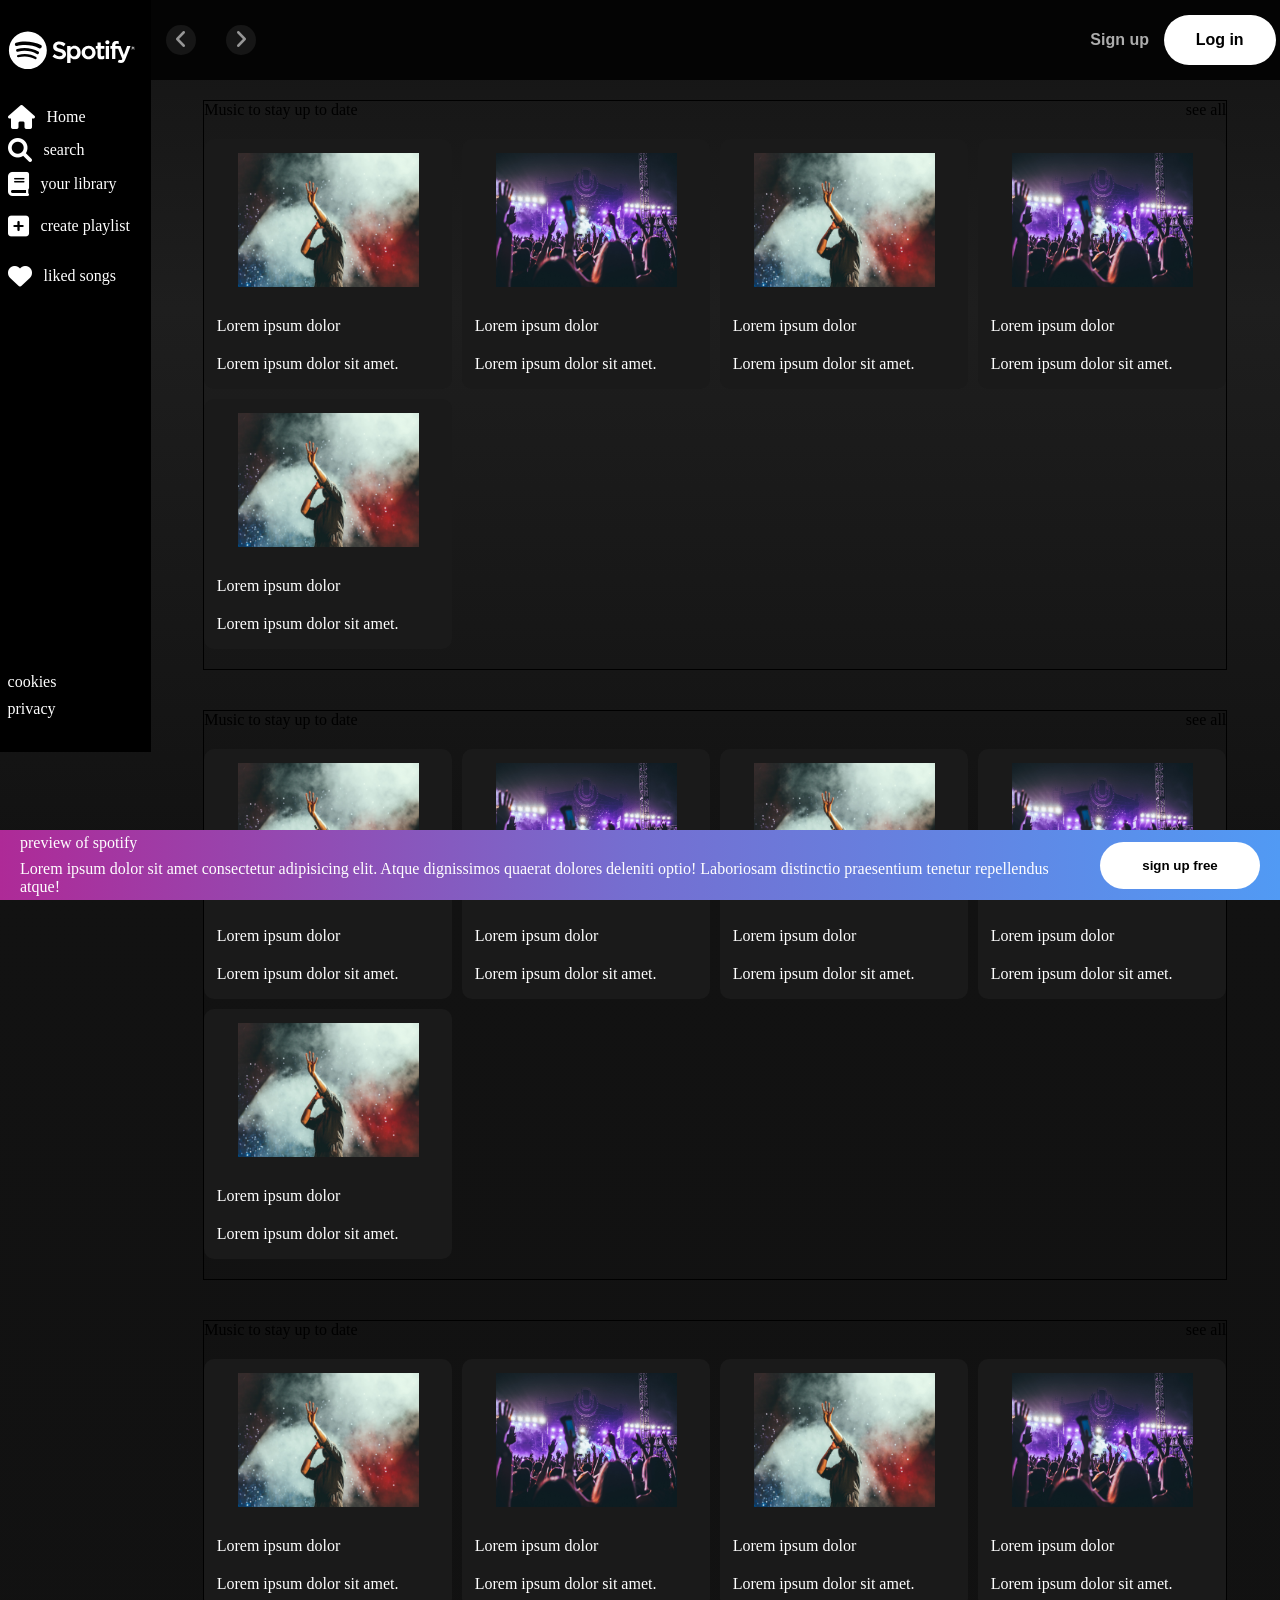
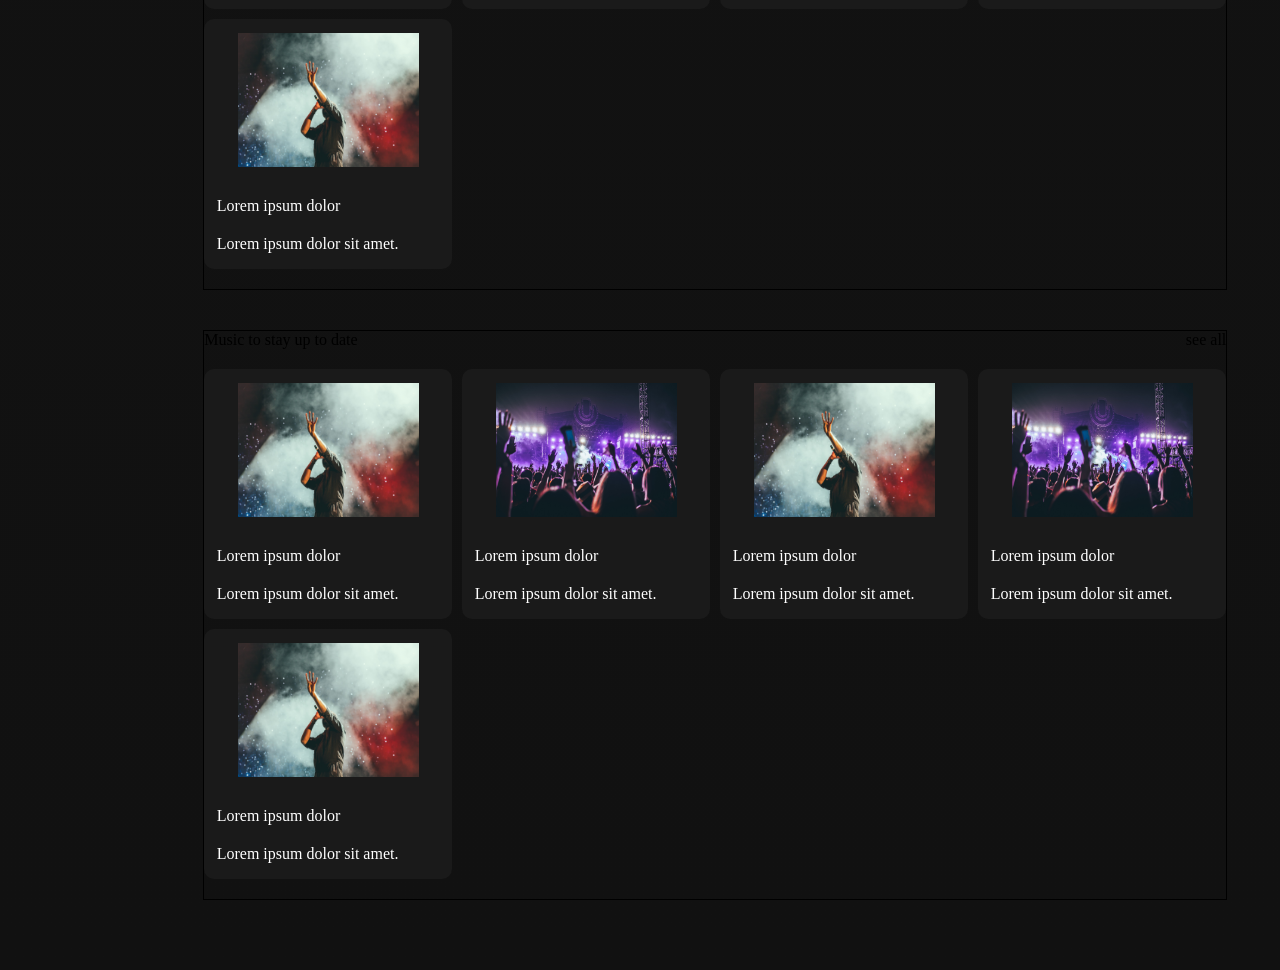
==== commit 26bf007d: "added style to sidebar" ====
--- a/index.html
+++ b/index.html
@@ -25,25 +25,27 @@
         </header>
         <aside class="aside grid_item_main_2 aside_flex">
             <div class="aside_nav_flex">
-                <header>
-                    <img src="logo.png" alt="" width="100px">
-                </header>
-                <nav class="test">
-                    <a href="#"><i class="fa-solid fa-house"> Home</i></a>
-                    <a href="#"><i class="fa-solid fa-magnifying-glass"></i> search</a>
-                    <a href="#" class="flex"><svg role="img" height="24" width="24"
-                            class="Svg-sc-1bi12j5-0 EQkJl collection-icon" viewBox="0 0 24 24">
-                            <path
-                                d="M14.5 2.134a1 1 0 011 0l6 3.464a1 1 0 01.5.866V21a1 1 0 01-1 1h-6a1 1 0 01-1-1V3a1 1 0 01.5-.866zM16 4.732V20h4V7.041l-4-2.309zM3 22a1 1 0 01-1-1V3a1 1 0 012 0v18a1 1 0 01-1 1zm6 0a1 1 0 01-1-1V3a1 1 0 012 0v18a1 1 0 01-1 1z">
-                            </path>
-                        </svg>your library</i></a>
+                <figure>
+                    <svg viewBox="0 0 1134 340" class="spotify-logo--text">
+                        <title>Spotify</title>
+                        <path fill="currentColor"
+                            d="M8 171c0 92 76 168 168 168s168-76 168-168S268 4 176 4 8 79 8 171zm230 78c-39-24-89-30-147-17-14 2-16-18-4-20 64-15 118-8 162 19 11 7 0 24-11 18zm17-45c-45-28-114-36-167-20-17 5-23-21-7-25 61-18 136-9 188 23 14 9 0 31-14 22zM80 133c-17 6-28-23-9-30 59-18 159-15 221 22 17 9 1 37-17 27-54-32-144-35-195-19zm379 91c-17 0-33-6-47-20-1 0-1 1-1 1l-16 19c-1 1-1 2 0 3 18 16 40 24 64 24 34 0 55-19 55-47 0-24-15-37-50-46-29-7-34-12-34-22s10-16 23-16 25 5 39 15c0 0 1 1 2 1s1-1 1-1l14-20c1-1 1-1 0-2-16-13-35-20-56-20-31 0-53 19-53 46 0 29 20 38 52 46 28 6 32 12 32 22 0 11-10 17-25 17zm95-77v-13c0-1-1-2-2-2h-26c-1 0-2 1-2 2v147c0 1 1 2 2 2h26c1 0 2-1 2-2v-46c10 11 21 16 36 16 27 0 54-21 54-61s-27-60-54-60c-15 0-26 5-36 17zm30 78c-18 0-31-15-31-35s13-34 31-34 30 14 30 34-12 35-30 35zm68-34c0 34 27 60 62 60s62-27 62-61-26-60-61-60-63 27-63 61zm30-1c0-20 13-34 32-34s33 15 33 35-13 34-32 34-33-15-33-35zm140-58v-29c0-1 0-2-1-2h-26c-1 0-2 1-2 2v29h-13c-1 0-2 1-2 2v22c0 1 1 2 2 2h13v58c0 23 11 35 34 35 9 0 18-2 25-6 1 0 1-1 1-2v-21c0-1 0-2-1-2h-2c-5 3-11 4-16 4-8 0-12-4-12-12v-54h30c1 0 2-1 2-2v-22c0-1-1-2-2-2h-30zm129-3c0-11 4-15 13-15 5 0 10 0 15 2h1s1-1 1-2V93c0-1 0-2-1-2-5-2-12-3-22-3-24 0-36 14-36 39v5h-13c-1 0-2 1-2 2v22c0 1 1 2 2 2h13v89c0 1 1 2 2 2h26c1 0 1-1 1-2v-89h25l37 89c-4 9-8 11-14 11-5 0-10-1-15-4h-1l-1 1-9 19c0 1 0 3 1 3 9 5 17 7 27 7 19 0 30-9 39-33l45-116v-2c0-1-1-1-2-1h-27c-1 0-1 1-1 2l-28 78-30-78c0-1-1-2-2-2h-44v-3zm-83 3c-1 0-2 1-2 2v113c0 1 1 2 2 2h26c1 0 1-1 1-2V134c0-1 0-2-1-2h-26zm-6-33c0 10 9 19 19 19s18-9 18-19-8-18-18-18-19 8-19 18zm245 69c10 0 19-8 19-18s-9-18-19-18-18 8-18 18 8 18 18 18zm0-34c9 0 17 7 17 16s-8 16-17 16-16-7-16-16 7-16 16-16zm4 18c3-1 5-3 5-6 0-4-4-6-8-6h-8v19h4v-6h4l4 6h5zm-3-9c2 0 4 1 4 3s-2 3-4 3h-4v-6h4z">
+                        </path>
+                    </svg>
+                </figure>
+                <nav class="links-side-nav">
+                    <a href="#"><i class="fa-solid fa-house si"></i>Home</a>
+                    <a href="#"><i class="fa-solid fa-magnifying-glass si "></i>search</a>
+                    <a href="#"><i class="fa-solid fa-book si"></i>your library</a>
+
+                    <!-- <a href="#"><i class="fa-solid fa-bookmark si"></i></i>search</a> -->
                 </nav>
-                <nav>
-                    <a href="#"><i class="fa-solid fa-square-plus"></i> create playlist </i></a>
-                    <a href="#"><i class="fa-solid fa-heart"></i></i>liked songs</a>
+                <nav class="links-side-nav">
+                    <a href="#"><i class="fa-solid fa-square-plus si"></i>create playlist </a>
+                    <a href="#"><i class="fa-solid fa-heart si "></i>liked songs</a>
                 </nav>
             </div>
-            <footer class="aside_footer">
+            <footer class="aside_footer links-side-nav">
                 <a href="#">cookies</a>
                 <a href="#">privacy</a>
             </footer>
--- a/style.css
+++ b/style.css
@@ -26,6 +26,8 @@
     background: -webkit-gradient(linear, left bottom, left top, from(rgba(17, 17, 17, 1)), color-stop(67%, rgba(18, 18, 18, 1)), color-stop(88%, rgba(30, 30, 30, 1)), to(rgba(20, 20, 20, 1)));
     background: linear-gradient(0deg, rgba(17, 17, 17, 1) 0%, rgba(18, 18, 18, 1) 67%, rgba(30, 30, 30, 1) 88%, rgba(20, 20, 20, 1) 100%);
 }
+
+
 
 .grid_main_container {
     display: grid;
@@ -152,6 +154,7 @@
     color: white;
 }
 
+/*-------side-------*/
 .aside {
     background-color: var(--aside_bg);
     grid-area: aside;
@@ -165,8 +168,17 @@
 
 }
 
+.links-side-nav>* {
+    color: white;
+    display: -webkit-box;
+    display: -ms-flexbox;
+    display: flex;
+    -webkit-box-align: center;
+    -ms-flex-align: center;
+    align-items: center;
+}
+
 .aside_flex {
-    border: 1px solid green;
     display: -webkit-box;
     display: -ms-flexbox;
     display: flex;
@@ -186,7 +198,7 @@
 .aside_flex>* {
     height: 40%;
     width: 90%;
-    border: 1px solid blue;
+
 }
 
 .aside_nav_flex {
@@ -203,13 +215,30 @@
     -webkit-box-align: center;
     -ms-flex-align: center;
     align-items: center;
-    border: 2px solid pink;
-}
-
-
+}
+
+a>i,
+svg {
+    display: inline-block;
+    margin-right: 0.5em;
+    /* line-height: 24px; */
+}
+
+
+.si {
+    font-size: 1.5em;
+
+}
+
+/* .logo>img {
+    max-width: 8.5rem;
+    /* max-height: 8rem; */
+
+.spotify-logo--text {
+    width: 8rem;
+}
 
 .aside_nav_flex>* {
-    border: 1px solid orange;
     height: 40%;
     width: 100%;
     display: -webkit-box;
@@ -248,7 +277,6 @@
 }
 
 .grid_item_main_3 {
-    border: 2px solid red;
     display: grid;
     -ms-flex-pack: distribute;
     justify-content: space-around;
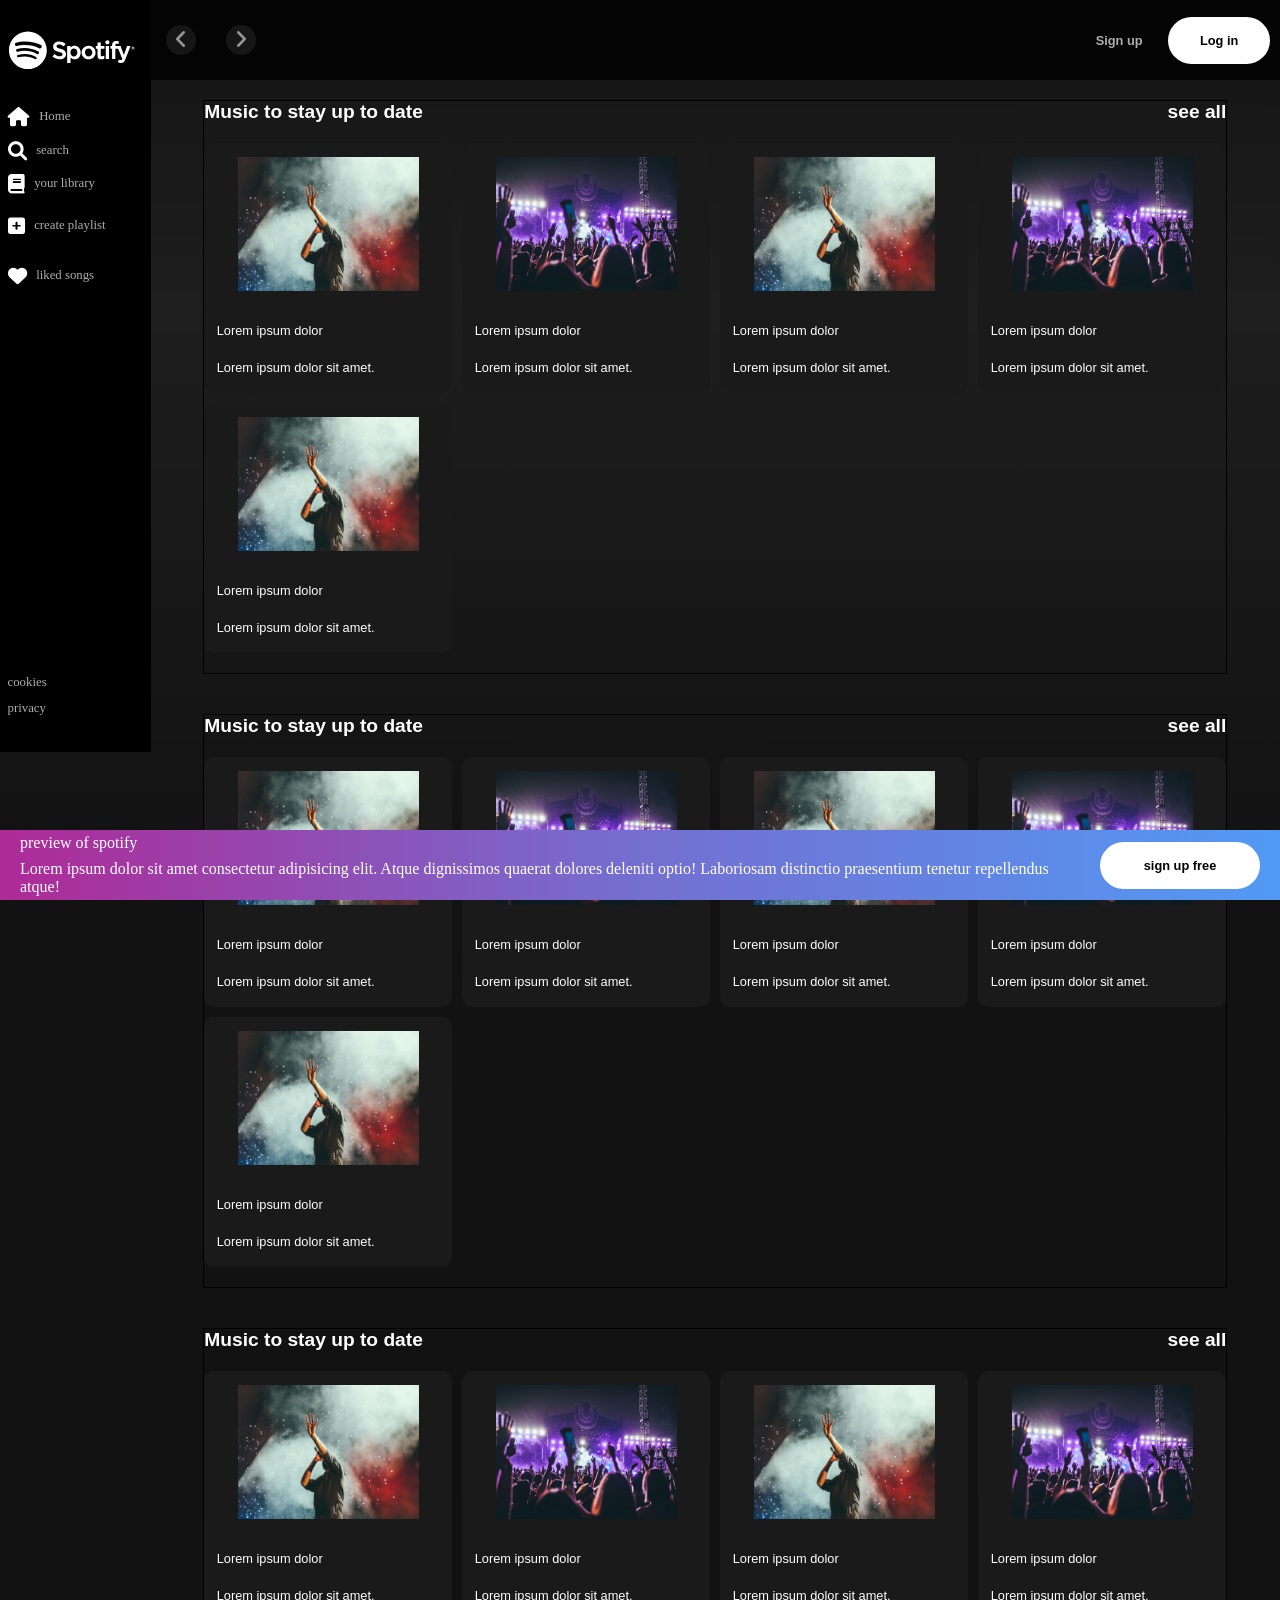
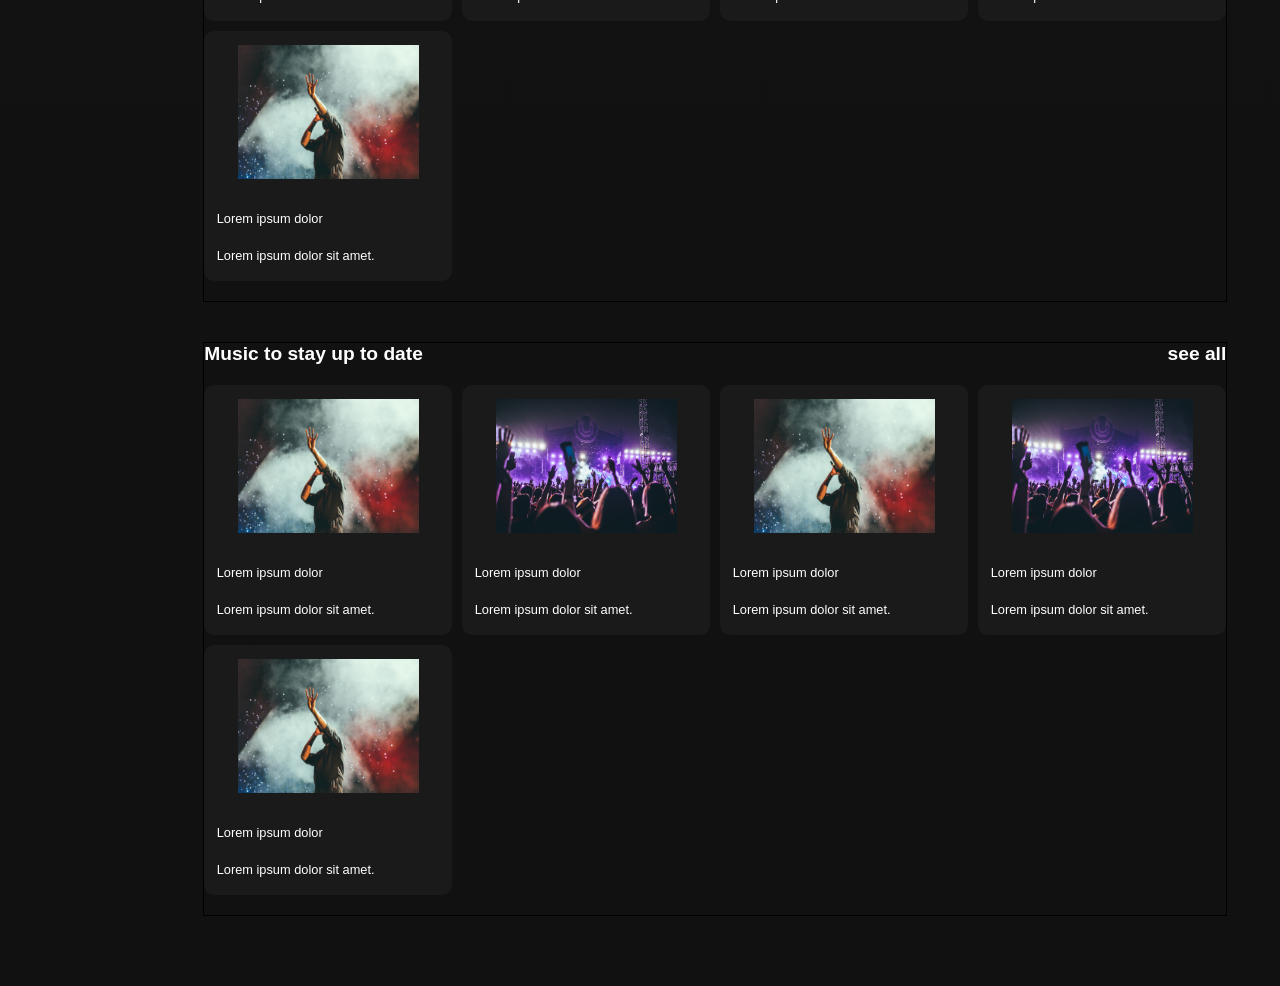
==== commit 7be5e6fb: "added transition to side links" ====
--- a/index.html
+++ b/index.html
@@ -33,14 +33,14 @@
                         </path>
                     </svg>
                 </figure>
-                <nav class="links-side-nav">
+                <nav class="links-side-nav links_top">
                     <a href="#"><i class="fa-solid fa-house si"></i>Home</a>
                     <a href="#"><i class="fa-solid fa-magnifying-glass si "></i>search</a>
                     <a href="#"><i class="fa-solid fa-book si"></i>your library</a>
 
                     <!-- <a href="#"><i class="fa-solid fa-bookmark si"></i></i>search</a> -->
                 </nav>
-                <nav class="links-side-nav">
+                <nav class="links-side-nav links_top">
                     <a href="#"><i class="fa-solid fa-square-plus si"></i>create playlist </a>
                     <a href="#"><i class="fa-solid fa-heart si "></i>liked songs</a>
                 </nav>
--- a/style.css
+++ b/style.css
@@ -10,12 +10,23 @@
     --main_bg: linear-gradient(0deg, rgba(17, 17, 17, 1) 0%, rgba(23, 23, 23, 1) 67%, rgba(61, 61, 61, 1) 100%);
     --angle_icon_bg: #161616;
     --head_s: 1rem;
+    /*front*/
+    --font-color: #fff;
+    --fs-xl: 5rem;
+    --fs-600: 1.5rem;
+    --fs-500: 1.2rem;
+    --fs-400: 0.80rem;
+    --ff-body: "Arial", Helvetica, sans-serif;
+
 }
 
 * {
     -webkit-box-sizing: border-box;
     box-sizing: border-box;
     color: white;
+    font-family: var(--ff-body);
+    font-size: var(--fs-400);
+
 }
 
 
@@ -25,6 +36,8 @@
     background: -o-linear-gradient(bottom, rgba(17, 17, 17, 1) 0%, rgba(18, 18, 18, 1) 67%, rgba(30, 30, 30, 1) 88%, rgba(20, 20, 20, 1) 100%);
     background: -webkit-gradient(linear, left bottom, left top, from(rgba(17, 17, 17, 1)), color-stop(67%, rgba(18, 18, 18, 1)), color-stop(88%, rgba(30, 30, 30, 1)), to(rgba(20, 20, 20, 1)));
     background: linear-gradient(0deg, rgba(17, 17, 17, 1) 0%, rgba(18, 18, 18, 1) 67%, rgba(30, 30, 30, 1) 88%, rgba(20, 20, 20, 1) 100%);
+
+
 }
 
 
@@ -43,6 +56,7 @@
         "aside main main main"
         "aside main main main"
         "foot foot foot foot";
+
 }
 
 /* .grid_main_container>* {
@@ -114,6 +128,7 @@
 
 .head_right_wrapper {
     width: 200px;
+
 }
 
 .head>* {
@@ -129,6 +144,7 @@
     background-color: transparent;
     font-size: var(--head_s);
     font-weight: bold;
+    font-size: var(--fs-400);
 
 }
 
@@ -147,6 +163,8 @@
     padding: 1rem 2rem;
     border-radius: 25px;
     font-weight: bold;
+    font-size: var(--fs-400);
+
 }
 
 
@@ -165,7 +183,12 @@
     left: 0;
     /* grid-column: 1/ 3;
     grid-row: 1/-1; */
-
+    font-size: var(--fs-400);
+
+}
+
+.si {
+    font-size: var(--fs-500);
 }
 
 .links-side-nav>* {
@@ -176,7 +199,20 @@
     -webkit-box-align: center;
     -ms-flex-align: center;
     align-items: center;
-}
+    color: rgb(173, 173, 173);
+    -webkit-transition: all 0.3s ease;
+    -o-transition: all 0.3s ease;
+    transition: all 0.3s ease;
+}
+
+
+
+.links_top>a:hover {
+    color: #fff;
+
+}
+
+.side-link-top:hover {}
 
 .aside_flex {
     display: -webkit-box;
@@ -225,10 +261,7 @@
 }
 
 
-.si {
-    font-size: 1.5em;
-
-}
+
 
 /* .logo>img {
     max-width: 8.5rem;
@@ -236,6 +269,9 @@
 
 .spotify-logo--text {
     width: 8rem;
+    /* min-width: 5rem;
+    max-width: 8rem; */
+    /* width: min(5rem, 8rem); */
 }
 
 .aside_nav_flex>* {
@@ -304,6 +340,21 @@
     -webkit-box-pack: justify;
     -ms-flex-pack: justify;
     justify-content: space-between;
+
+}
+
+.flex-between>* {
+    color: var(--font-color);
+    font-size: var(--fs-500);
+    font-weight: bold;
+
+}
+
+.flex-between>a:hover {
+    text-decoration: underline;
+    text-decoration-thickness: 1px;
+    /* border-bottom: 1px solid white; */
+    color: var(--font-color);
 }
 
 .cards {
@@ -399,7 +450,6 @@
 
 .card_text {
     display: grid;
-
     height: 30%;
     width: 90%;
     -ms-flex-line-pack: distribute;
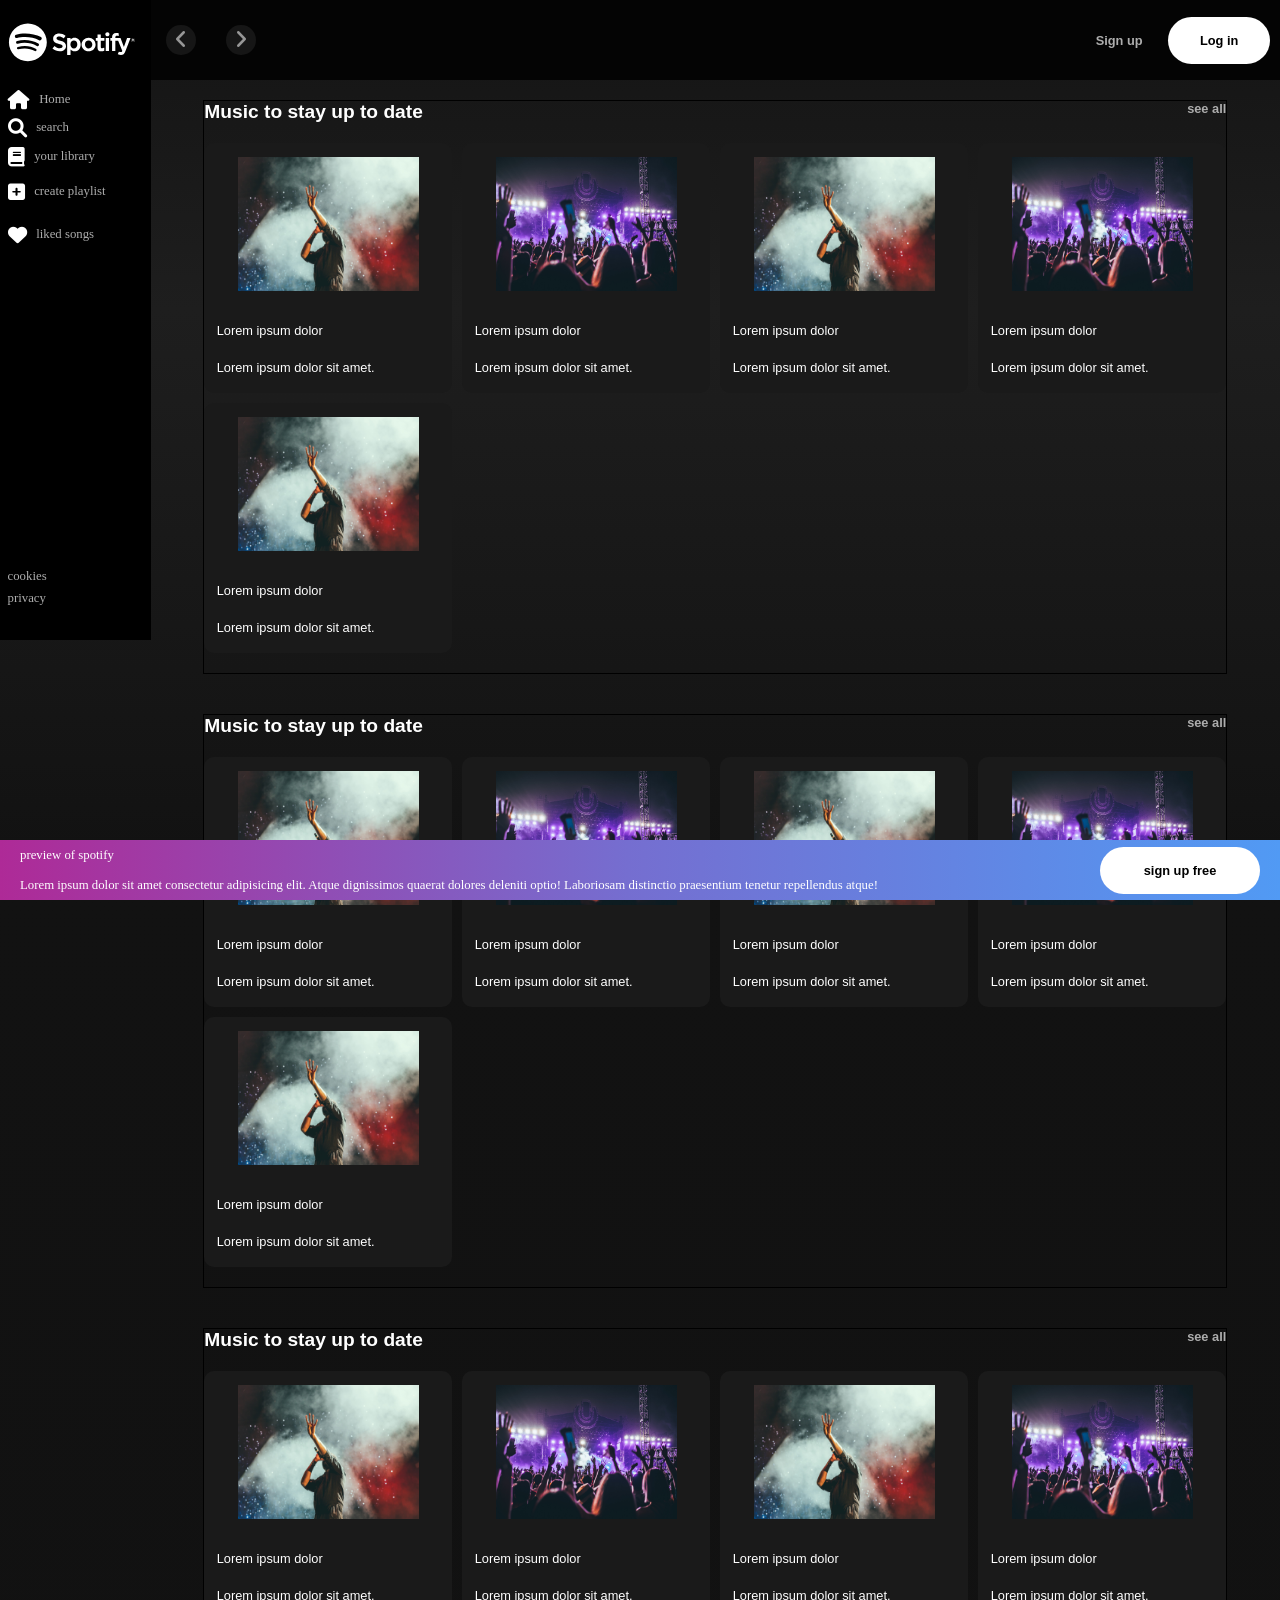
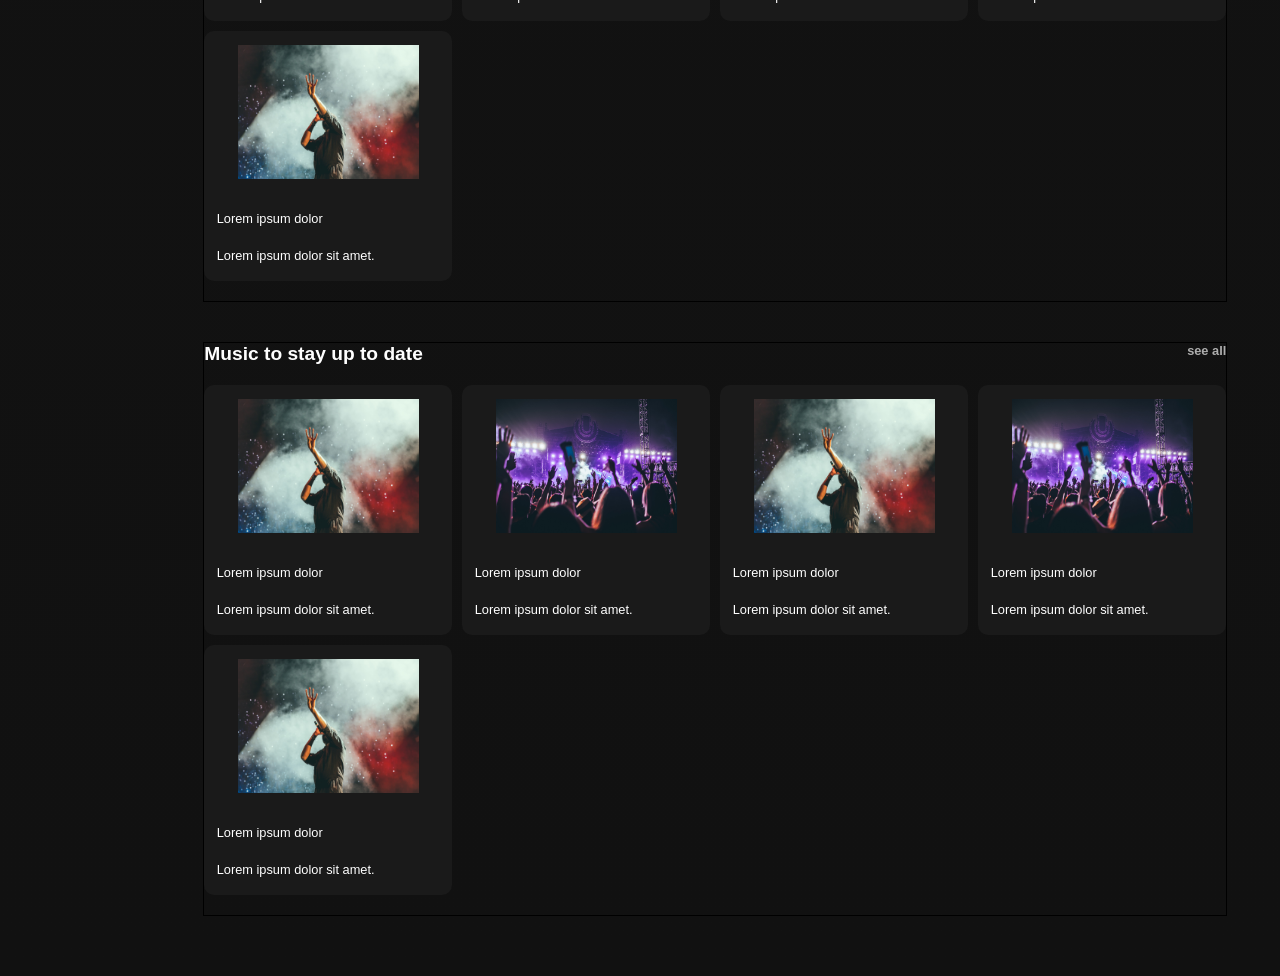
==== commit 60ca84b9: "added links to header buttons" ====
--- a/index.html
+++ b/index.html
@@ -19,8 +19,10 @@
                 <span class="head_arrow_right"> <i class="fa-solid fa-angle-right"></i></span>
             </div>
             <div class="head_right_wrapper">
-                <button class="head_signup"> Sign up</button>
-                <button class="head_login"> Log in</button>
+                <a href="/sign_up.html"> <button class="head_signup"> Sign up</button>
+                </a>
+                <a href="log.html"><button class="head_login"> Log in</button></a>
+
             </div>
         </header>
         <aside class="aside grid_item_main_2 aside_flex">
--- a/style.css
+++ b/style.css
@@ -29,6 +29,15 @@
 
 }
 
+/* 
+@media(max-width:40em) {
+    :root {
+        --fs-xl: 5rem;
+        --fs-600: 1.5rem;
+        --fs-500: 1.2rem;
+        --fs-400: 0.90rem;
+    }
+} */
 
 body {
     /* background-color: rgb(143, 143, 143); */
@@ -49,7 +58,7 @@
     grid-template-rows: repeat(12, 1fr);
     width: 100vw;*/
     grid-template-columns: 0.4fr repeat(3, 1fr);
-    grid-template-rows: 80px 1fr 2fr 70px;
+    grid-template-rows: 80px 1fr 2fr 60px;
     /* height: 100vh; */
     grid-template-areas:
         "aside head head head"
@@ -228,7 +237,7 @@
     -webkit-box-align: center;
     -ms-flex-align: center;
     align-items: center;
-    height: 47rem;
+    height: 40rem;
 }
 
 .aside_flex>* {
@@ -236,6 +245,8 @@
     width: 90%;
 
 }
+
+
 
 .aside_nav_flex {
     display: -webkit-box;
@@ -302,6 +313,12 @@
     height: 7%;
 }
 
+.aside_footer>a:hover {
+    color: rgb(173, 173, 173);
+    text-decoration: underline;
+
+}
+
 .main {
     background-color: var(--main_bg);
 
@@ -342,6 +359,18 @@
     justify-content: space-between;
 
 }
+
+.flex-between>a:last-child {
+    font-size: var(--fs-400);
+    color: rgb(173, 173, 173);
+
+}
+
+.flex-between>a:last-child:hover {
+    color: rgb(173, 173, 173);
+
+}
+
 
 .flex-between>* {
     color: var(--font-color);
@@ -484,6 +513,7 @@
     background: -o-linear-gradient(left, rgba(174, 42, 151, 1) 0%, rgba(117, 110, 208, 1) 49%, rgba(81, 154, 244, 1) 100%);
     background: -webkit-gradient(linear, left top, right top, from(rgba(174, 42, 151, 1)), color-stop(49%, rgba(117, 110, 208, 1)), to(rgba(81, 154, 244, 1)));
     background: linear-gradient(90deg, rgba(174, 42, 151, 1) 0%, rgba(117, 110, 208, 1) 49%, rgba(81, 154, 244, 1) 100%);
+    font-size: var(--fs-400);
 }
 
 .foot>* {
